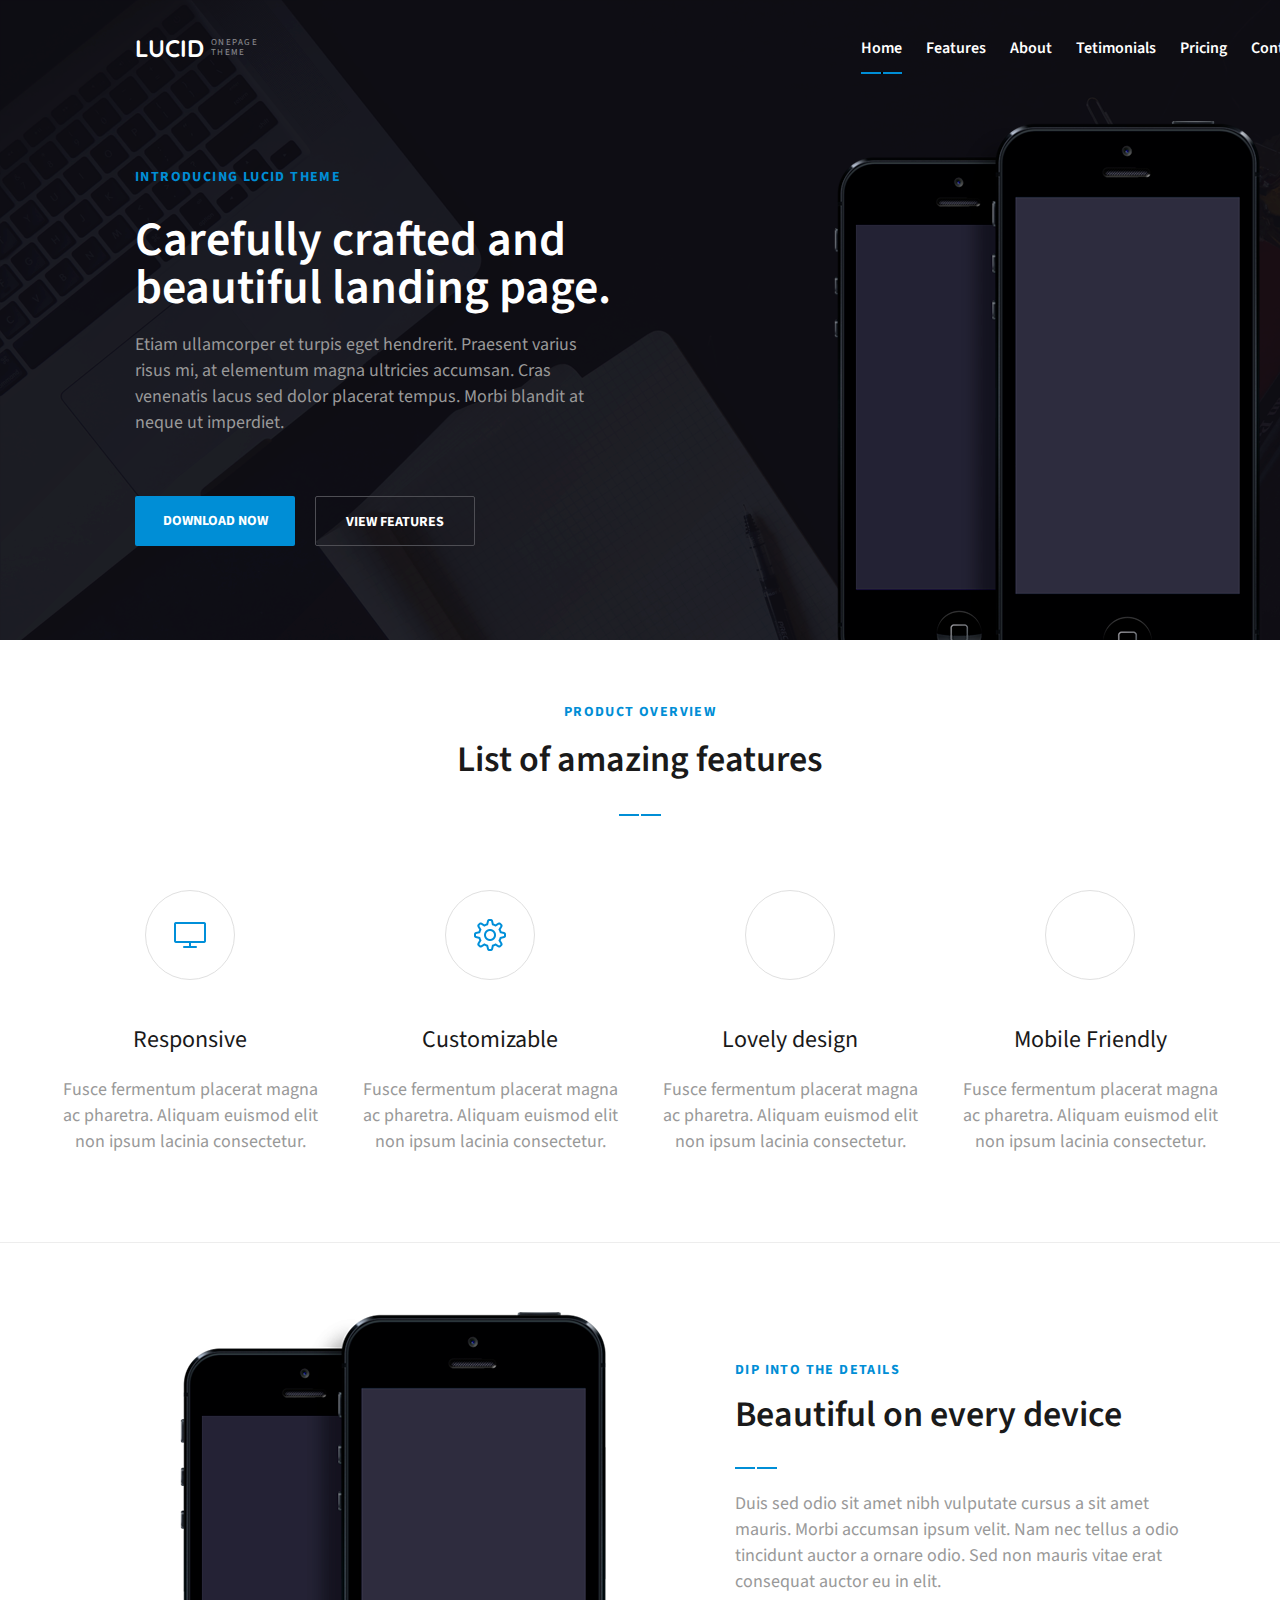
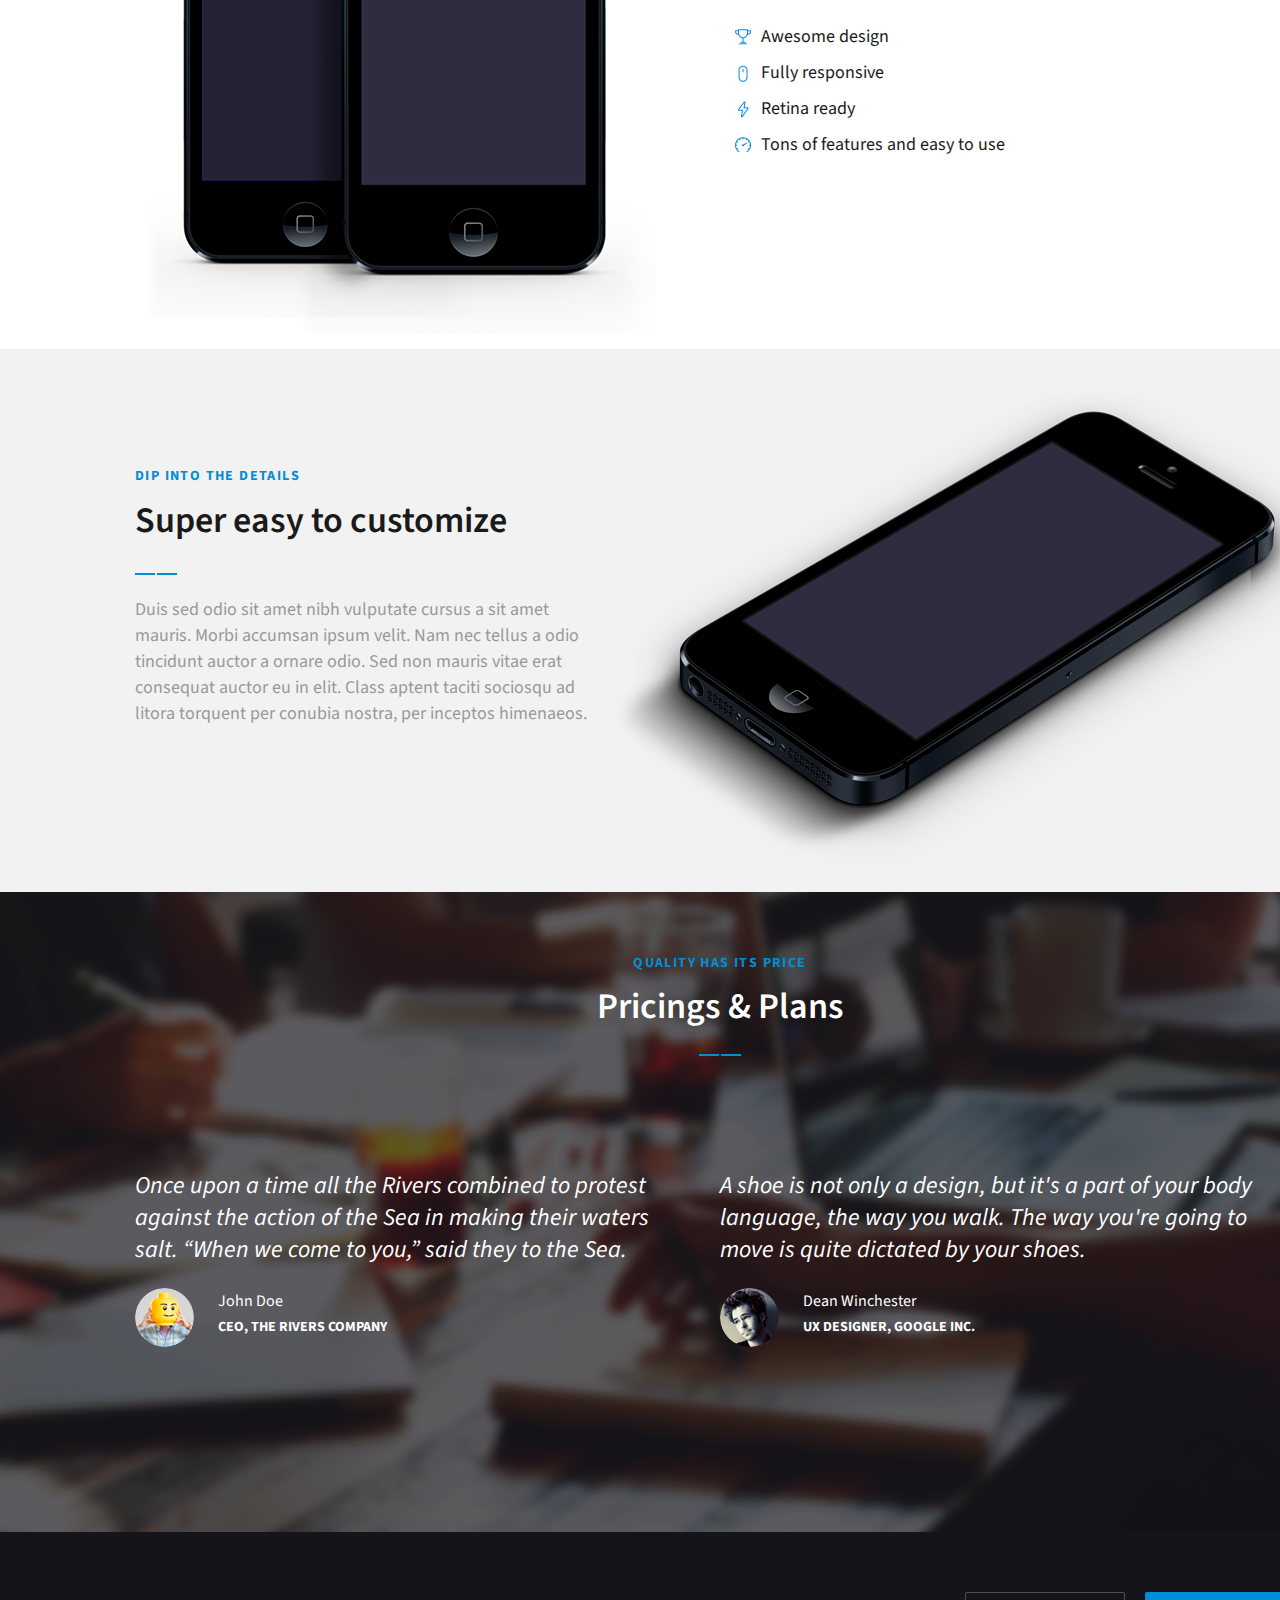
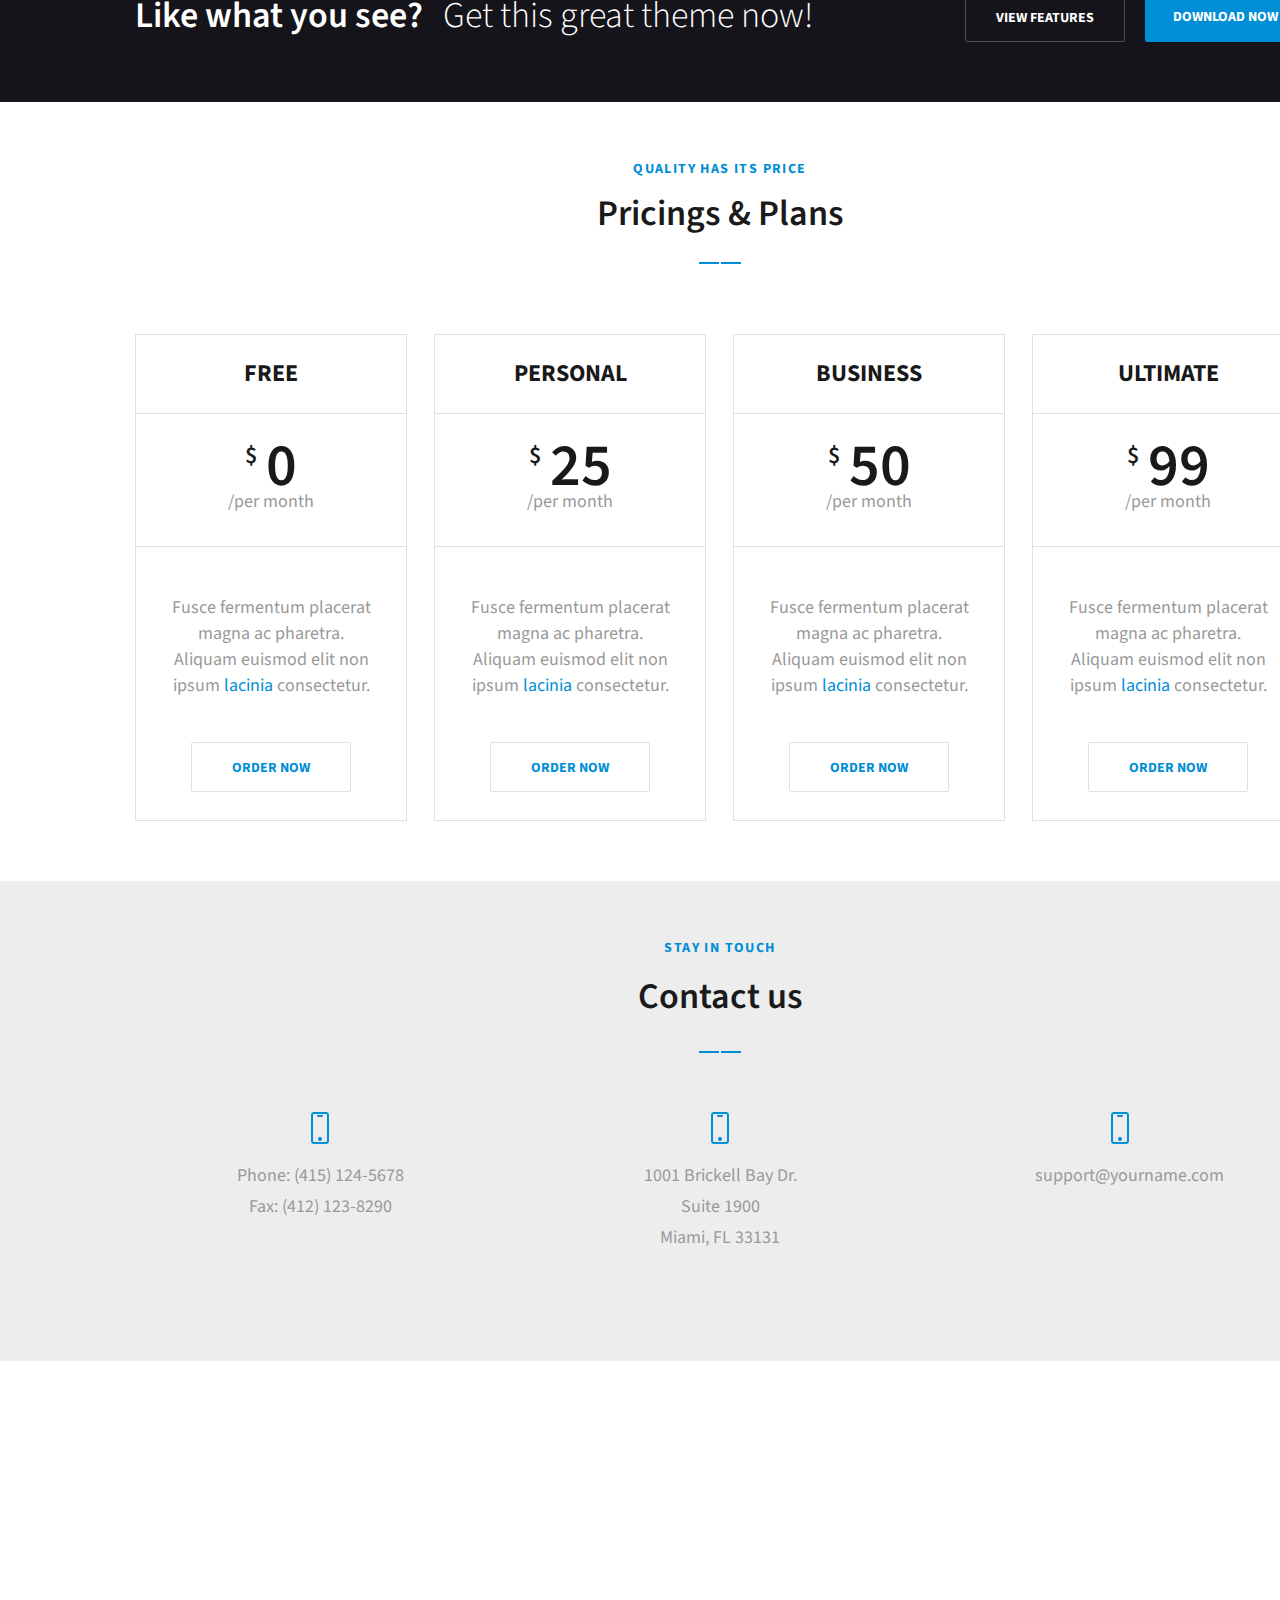
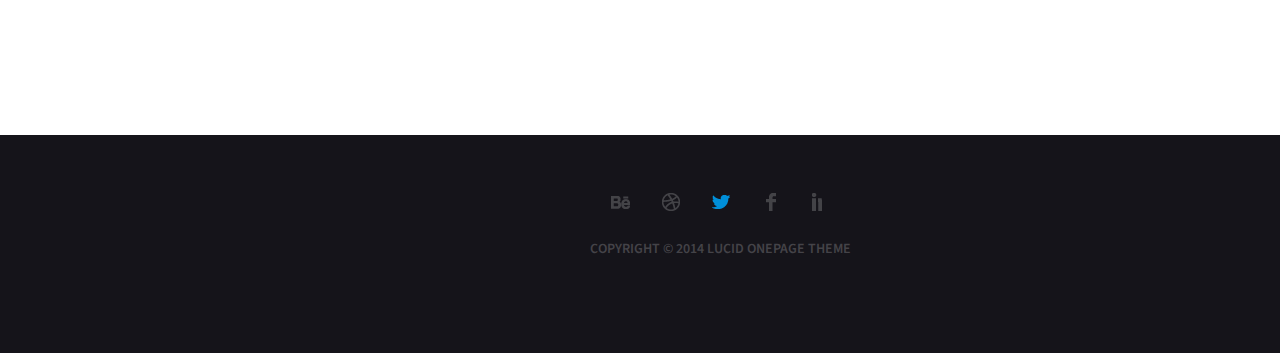
==== gb1htmlcss/index.html @ c708a33c "Add files via upload" ====
<!DOCTYPE html>
<html>

<head>
    <meta charset="UTF-8">
    <meta name="viewport" content="width=device-width, initial-scale=1.0">
    <meta http-equiv="X-UA-Compatible" content="ie=edge">
    <title>LUCID</title>
    <link rel="stylesheet" href="normalize.css">
    <link rel="stylesheet" href="style.css">
</head>

<body>
    <header>
        <div class="container1">
            <div class="container2">
                <div class="header-top clearfix">
                    <a href="#" class="header-top__logo">
                        <div class="header-top__logoL">
                            LUCID
                        </div>
                        <div class="header-top__logoR">
                            ONEPAGE
                            <br> THEME
                        </div>
                    </a>
                    <div class="header-top__navigation">
                        <ul>
                            <li>
                                <a href="#">Contact</a>
                            </li>
                            <li>
                                <a href="#">Pricing</a>
                            </li>
                            <li>
                                <a href="#">Tetimonials</a>
                            </li>
                            <li>
                                <a href="#">About</a>
                            </li>
                            <li>
                                <a href="#">Features</a>
                            </li>
                            <li>
                                <a href="#" class="active">Home</a>
                            </li>
                        </ul>
                    </div>
                </div>
                <div class="header-bottom clearfix">
                    <div class="header-bottom__information">
                        <div class="text">
                            <h1>introducing lucid theme</h1>
                            <h2>Carefully crafted and beautiful landing page.</h2>
                            <p>Etiam ullamcorper et turpis eget hendrerit. Praesent varius risus mi, at elementum magna ultricies
                                accumsan. Cras venenatis lacus sed dolor placerat tempus. Morbi blandit at neque ut imperdiet.</p>
                        </div>
                        <div class="buttons clearfix">
                            <a href="#" class="btn1">download now</a>
                            <a href="#" class="btn2">view features</a>
                        </div>
                    </div>
                </div>
            </div>
        </div>

    </header>
    <div class="overview">
        <div class="container2">
            <div class="overview__h">
                <h1>Product overview</h1>
                <h2>List of amazing features</h2>
            </div>
            <div class="overview__pluses clearfix">
                <div class="overview__pluses-column">
                    <div class="overview__pluses-column-icon">
                    </div>
                    <h1>Responsive</h1>
                    <p>Fusce fermentum placerat magna ac pharetra. Aliquam euismod elit non ipsum lacinia consectetur.
                    </p>
                </div>
                <div class="overview__pluses-column">
                    <div class="overview__pluses-column-icon overview__pluses-column-icon2">
                    </div>
                    <h1>Customizable</h1>
                    <p>Fusce fermentum placerat magna ac pharetra. Aliquam euismod elit non ipsum lacinia consectetur.
                    </p>
                </div>
                <div class="overview__pluses-column">
                    <div class="overview__pluses-column-icon overview__pluses-column-icon3">
                    </div>
                    <h1>Lovely design</h1>
                    <p>Fusce fermentum placerat magna ac pharetra. Aliquam euismod elit non ipsum lacinia consectetur.
                    </p>
                </div>
                <div class="overview__pluses-column">
                    <div class="overview__pluses-column-icon overview__pluses-column-icon4">
                    </div>
                    <h1>Mobile Friendly</h1>
                    <p>Fusce fermentum placerat magna ac pharetra. Aliquam euismod elit non ipsum lacinia consectetur.
                    </p>
                </div>
            </div>
        </div>

    </div>
    <div class="details">
        <div class="container1">
            <div class="container2">
                <h1>
                    dip into the details
                </h1>
                <h2>
                    Beautiful on every device
                </h2>
                <div class="separate">
                    <div class="separate1"></div>
                    <div class="separate2"></div>
                </div>
                <p>Duis sed odio sit amet nibh vulputate cursus a sit amet mauris. Morbi accumsan ipsum velit. Nam nec tellus
                    a odio tincidunt auctor a ornare odio. Sed non mauris vitae erat consequat auctor eu in elit.
                </p>
                <ul>
                    <li>Awesome design</li>
                    <li>Fully responsive</li>
                    <li>Retina ready</li>
                    <li>Tons of features and easy to use</li>
                </ul>
            </div>
        </div>
    </div>
    <div class="customize">
        <div class="container1">
            <div class="container2">
                <h1>dip into the details</h1>
                <h2>Super easy to customize</h2>
                <div class="separate">
                    <div class="separate1">
                    </div>
                    <div class="separate2">
                    </div>
                </div>
                <p>Duis sed odio sit amet nibh vulputate cursus a sit amet mauris. Morbi accumsan ipsum velit. Nam nec tellus
                    a odio tincidunt auctor a ornare odio. Sed non mauris vitae erat consequat auctor eu in elit. Class aptent
                    taciti sociosqu ad litora torquent per conubia nostra, per inceptos himenaeos.</p>
            </div>
        </div>
    </div>
    <div class="price">
        <div class="container1">
            <div class="container2">
                <h1>quality has its price</h1>
                <h2>Pricings & Plans</h2>
                <div class="separate">
                    <div class="separate1"></div>
                    <div class="separate2"></div>
                </div>
                <div class="review clearfix">
                    <div class="review1">
                        <p>Once upon a time all the Rivers combined to protest against the action of the Sea in making their
                            waters salt. “When we come to you,” said they to the Sea.</p>
                        <div class="user-info clearfix">
                            <div class="avatar">
                            </div>
                            <div class="text">
                                <div class="name">John Doe</div>
                                <div class="specialisation">CEO, THE RIVERS COMPANY</div>
                            </div>
                        </div>
                    </div>
                    <div class="review2">
                        <p>A shoe is not only a design, but it's a part of your body language, the way you walk. The way you're
                            going to move is quite dictated by your shoes.</p>
                        <div class="user-info clearfix">
                            <div class="avatar">
                            </div>
                            <div class="text">
                                <div class="name">Dean Winchester</div>
                                <div class="specialisation">UX DESIGNER, GOOGLE INC.</div>
                            </div>
                        </div>
                    </div>
                </div>
            </div>
        </div>
        <div class="getnow">
            <div class="container1">
                <div class="container2 clearfix">
                    <h1 class="pt1">Like what you see?</h1>
                    <h1 class="pt2">Get this great theme now!</h1>
                    <a href="#" class="btn1">download now</a>
                    <a href="#" class="btn2">view features</a>
                </div>
            </div>
        </div>
        <div class="order">
            <div class="container1">
                <div class="container2">
                    <h1>quality has its price</h1>
                    <h2>Pricings & Plans</h2>
                    <div class="separate">
                        <div class="separate1"></div>
                        <div class="separate2"></div>
                    </div>
                    <div class="order-tarifs clearfix">
                        <div class="order-tarif__column">
                            <div class="head">FREE</div>
                            <div class="price">
                                <sup>
                                    <span>$</span>
                                </sup>0
                                <p>/per month</p>
                            </div>
                            <div class="text">
                                Fusce fermentum placerat magna ac pharetra. Aliquam euismod elit non ipsum
                                <span>lacinia </span>consectetur.
                            </div>
                            <a href="#" class="btn2">ORDER NOW</a>
                        </div>
                        <div class="order-tarif__column">
                            <div class="head">PERSONAL</div>
                            <div class="price">
                                <sup>
                                    <span>$</span>
                                </sup>25
                                <p>/per month</p>
                            </div>
                            <div class="text">
                                Fusce fermentum placerat magna ac pharetra. Aliquam euismod elit non ipsum
                                <span>lacinia </span>consectetur.
                            </div>
                            <a href="#" class="btn2">ORDER NOW</a>
                        </div>
                        <div class="order-tarif__column">
                            <div class="head">BUSINESS</div>
                            <div class="price">
                                <sup>
                                    <span>$</span>
                                </sup>50
                                <p>/per month</p>
                            </div>
                            <div class="text">
                                Fusce fermentum placerat magna ac pharetra. Aliquam euismod elit non ipsum
                                <span>lacinia </span>consectetur.
                            </div>
                            <a href="#" class="btn2">ORDER NOW</a>
                        </div>
                        <div class="order-tarif__column">
                            <div class="head">ULTIMATE</div>
                            <div class="price">
                                <sup>
                                    <span>$</span>
                                </sup>99
                                <p>/per month</p>
                            </div>
                            <div class="text">
                                Fusce fermentum placerat magna ac pharetra. Aliquam euismod elit non ipsum
                                <span>lacinia </span>consectetur.
                            </div>
                            <a href="#" class="btn2">ORDER NOW</a>
                        </div>
                    </div>
                </div>
            </div>
        </div>
        <div class="contacts">
            <div class="container1">
                <div class="container2">
                    <h1>stay in touch</h1>
                    <h2>Contact us</h2>
                    <div class="separate">

                        <div class="separate1"></div>
                        <div class="separate2"></div>
                    </div>
                    <div class="contacts-info clearfix">
                        <div class="contacts-info__column">
                            <div class="pic"></div>
                            <p>Phone: (415) 124-5678</p>
                            <p>Fax: (412) 123-8290</p>
                        </div>
                        <div class="contacts-info__column">
                            <div class="pic"></div>
                            <p>1001 Brickell Bay Dr.</p>
                            <p>Suite 1900</p>
                            <p>Miami, FL 33131</p>
                        </div>
                        <div class="contacts-info__column">
                            <div class="pic"></div>
                            <p>support@yourname.com</p>
                        </div>
                    </div>

                </div>
            </div>
        </div>
        <div class="map">
            <div class="container1">
                <iframe src="https://yandex.ru/map-widget/v1/?um=constructor%3A86729dd27b78c343663369d28cd8219ed807b14e7cc1555074a2f5ea40358204&amp;source=constructor" width="100%" height="370" frameborder="0">
                </iframe>
            </div>
        </div>
        <div class="footer">
            <div class="container1">
                <div class="footer-social clearfix">
                    <a href="https://www.behance.net/" class="footer-social_be" target="_blank"></a>
                    <a href="https://dribbble.com/" class="footer-social_dribble" target="_blank"></a>
                    <a href="https://twitter.com/" class="footer-social_twitter" target="_blank"></a>
                    <a href="#" class="footer-social_fb" target="_blank"></a>
                    <a href="#" class="footer-social_in" target="_blank"></a>
                </div>
                <p>copyright © 2014 lucid onepage theme</p>
            </div>
        </div>
</body>

</html>
---- gb1htmlcss/style.css ----
@import url('https://fonts.googleapis.com/css?family=Quicksand:700');
@import url('https://fonts.googleapis.com/css?family=Source+Sans+Pro:300,300i,400,400i,600,600i,700,700i,900,900i&subset=cyrillic');
* {
  font-family: 'Source Sans Pro', sans-serif;
}
.clearfix:after {
  content: "";
  display: block;
  clear: both;
}
.separate {
  font-size: 0;
}
.separate1 {
  height: 2px;
  width: 20px;
  background-color: #008ed6;
  margin-right: 1px;
  display: inline-block;
}
.separate2 {
  display: inline-block;
  height: 2px;
  width: 20px;
  background-color: #008ed6;
  margin-left: 1px;
}
.btn1 {
  text-align: center;
  text-decoration: none;
  background-color: #008ed6;
  display: block;
  width: 160px;
  height: 50px;
  font-family: 'Source Sans Pro';
  color: #ffffff;
  font-size: 14px;
  font-weight: 700;
  line-height: 50px;
  text-transform: uppercase;
  border-radius: 2px;
}
.btn1:hover {
  opacity: 0.75;
}
.btn1:active {
  opacity: 0.5;
}
.btn2 {
  text-align: center;
  text-decoration: none;
  background-color: transparent;
  display: block;
  width: 158px;
  height: 48px;
  font-family: 'Source Sans Pro';
  color: #fff;
  font-size: 14px;
  font-weight: 700;
  line-height: 50px;
  text-transform: uppercase;
  border-radius: 2px;
  border: 1px solid #4e4e54;
}
.btn2:hover {
  opacity: 0.75;
}
.btn2:active {
  opacity: 0.5;
}
.container1 {
  width: 1440px;
  margin: 0 auto;
}
.container2 {
  width: 1170px;
  margin: 0 auto;
}
header {
  height: 640px;
  color: #ffffff;
}
header .container1 {
  background-color: #16151b;
  background-image: url(img/bg-header.png);
  background-position: bottom left;
  height: 640px;
}
.header-top {
  height: 96px;
}
.header-top__logo {
  float: left;
}
.header-top__logoR {
  display: block;
  float: left;
  font-family: 'Source Sans Pro';
  color: #ffffff;
  font-size: 9px;
  font-weight: 400;
  letter-spacing: 1.26px;
  line-height: 10px;
  text-align: left;
  padding-top: 38px;
  opacity: 0.5;
}
.header-top__logoL {
  display: block;
  float: left;
  font-family: Quicksand;
  color: #ffffff;
  font-size: 24px;
  /* Приближение из-за подстановки шрифтов */
  font-weight: 700;
  line-height: 96px;
  /* Приближение из-за подстановки шрифтов */
  text-align: left;
  margin-right: 7px;
}
.header-top__navigation {
  float: right;
  min-width: 50%;
}
.header-top__navigation ul {
  list-style: none;
  padding: 0;
  margin: 0;
}
.header-top__navigation ul li .active {
  position: relative;
  display: block;
}
.header-top__navigation ul li a {
  display: block;
  height: 96px;
  float: right;
  line-height: 96px;
  text-decoration: none;
  margin-left: 24px;
  font-family: 'Source Sans Pro';
  color: #fffefe;
  font-size: 16px;
  font-weight: 600;
  text-align: right;
}
.header-top__navigation ul li .active:before {
  position: absolute;
  display: block;
  height: 2px;
  width: 100%;
  top: 75%;
  background: #008ed6;
  content: "";
}
.header-top__navigation ul li .active:after {
  position: absolute;
  display: block;
  height: 2px;
  width: 2px;
  top: 75%;
  background: #000000;
  left: 50%;
  margin-left: -1px;
  content: "";
}
.header-top__navigation ul li a:hover {
  color: #008ed6;
}
.header-top__navigation ul li a:active {
  color: #fff;
  opacity: 0.5;
}
.header-bottom {
  height: 544px;
  background-image: url(img/bg-header-bottom.png);
  background-repeat: no-repeat;
  background-position: right bottom;
}
.header-bottom__information {
  display: block;
  padding-top: 48px;
  width: 480px;
}
.header-bottom .text {
  margin-bottom: 60px;
}
.header-bottom .text h1 {
  text-transform: uppercase;
  font-family: 'Source Sans Pro';
  color: #008ed6;
  font-size: 14px;
  font-weight: 700;
  letter-spacing: 1.4px;
  line-height: 48px;
  text-align: left;
  margin-bottom: 15px;
}
.header-bottom .text h2 {
  font-family: 'Source Sans Pro';
  color: #ffffff;
  font-size: 48px;
  font-weight: 600;
  line-height: 48px;
  text-align: left;
  margin: 0px;
  margin-bottom: 20px;
}
.header-bottom .text p {
  font-family: 'Source Sans Pro';
  color: #999999;
  font-size: 18px;
  font-weight: 400;
  line-height: 26px;
  text-align: left;
  margin: 0px;
}
.header-bottom .buttons .btn1 {
  float: left;
  margin-right: 20px;
}
.header-bottom .buttons .btn2 {
  float: left;
}
.overview .container2 .overview__h:before {
  position: absolute;
  height: 2px;
  width: 42px;
  background-color: #008ed6;
  bottom: 0px;
  left: 50%;
  margin-left: -21px;
  content: "";
}
.overview .container2 .overview__h:after {
  position: absolute;
  height: 2px;
  width: 2px;
  background-color: #ffffff;
  bottom: 0px;
  left: 50%;
  margin-left: -1px;
  content: "";
}
.overview .container2 .overview__h {
  position: relative;
  padding-top: 48px;
  padding-bottom: 32px;
  text-align: center;
}
.overview .container2 .overview__h h1 {
  font-family: 'Source Sans Pro';
  color: #008ed6;
  font-size: 14px;
  font-weight: 700;
  letter-spacing: 1.4px;
  line-height: 48px;
  text-align: center;
  text-transform: uppercase;
  margin: 0px;
}
.overview .container2 .overview__h h2 {
  font-family: 'Source Sans Pro';
  color: #1a1a1a;
  font-size: 36px;
  font-weight: 600;
  line-height: 48px;
  text-align: center;
  margin: 0px;
}
.overview .container2 .overview__pluses {
  text-align: center;
  padding-top: 74px;
  padding-bottom: 69px;
  background: #fff;
}
.overview .container2 .overview__pluses-column:nth-child(4n) {
  margin-right: 0px;
}
.overview .container2 .overview__pluses-column {
  text-align: center;
  width: 270px;
  margin-right: 30px;
  float: left;
}
.overview .container2 .overview__pluses-column h1 {
  font-family: 'Source Sans Pro';
  color: #191919;
  font-size: 24px;
  font-weight: 400;
  line-height: 20px;
  text-align: center;
  padding-top: 34px;
  padding-bottom: 9px;
}
.overview .container2 .overview__pluses-column p {
  font-family: 'Source Sans Pro';
  color: #999999;
  font-size: 18px;
  font-weight: 400;
  line-height: 26px;
  text-align: center;
}
.overview .container2 .overview__pluses-column-icon {
  border: 1px solid #e0e0e0;
  border-radius: 50%;
  margin: 0 auto;
  text-align: center;
  width: 88px;
  height: 88px;
  background: url("img/Monitor.png") no-repeat;
  background-position: 50% 50%;
}
.overview .container2 .overview__pluses-column-icon2 {
  background: url("img/Settings.png") no-repeat;
  background-position: 50% 50%;
}
.overview .container2 .overview__pluses-column-icon3 {
  background: url("img/like.png") no-repeat;
  background-position: 50% 50%;
}
.overview .container2 .overview__pluses-column-icon4 {
  background: url("img/phone.png") no-repeat;
  background-position: 50% 50%;
}
.details .container1 {
  border-top: 1px solid #ededed;
}
.details .container1 .container2 {
  width: 470px;
  padding-left: 600px;
  padding-right: 100px;
  background: url("img/devices.png") no-repeat;
  background-position-x: 10px;
  background-position-y: 81%;
  height: 706px;
}
.details .container1 .container2 h1 {
  padding-top: 120px;
  font-family: 'Source Sans Pro';
  color: #008ed6;
  font-size: 14px;
  font-weight: 700;
  letter-spacing: 1.4px;
  line-height: 14px;
  text-align: left;
  text-transform: uppercase;
  margin: 0px;
}
.details .container1 .container2 h2 {
  margin: 0px;
  padding-top: 14px;
  padding-bottom: 28px;
  font-family: 'Source Sans Pro';
  color: #1a1a1a;
  font-size: 36px;
  font-weight: 600;
  line-height: 48px;
  text-align: left;
}
.details .container1 .container2 p {
  font-family: 'Source Sans Pro';
  color: #999999;
  font-size: 18px;
  font-weight: 400;
  line-height: 26px;
  text-align: left;
  margin: 0px;
  padding-top: 22px;
}
.details .container1 .container2 ul {
  margin: 0px;
  padding-top: 24px;
  padding-left: 26px;
}
.details .container1 .container2 ul li {
  font-family: 'Source Sans Pro';
  color: #1b1b1b;
  font-size: 18px;
  font-weight: 400;
  line-height: 36px;
  text-align: left;
  list-style: none;
  position: relative;
}
.details .container1 .container2 ul li:nth-child(1)::before {
  height: 20px;
  width: 20px;
  background-color: red;
  background: url("img/Cup.png") no-repeat;
  background-position: 0% 50%;
  position: absolute;
  content: "";
  top: 50%;
  margin-top: -10px;
  margin-left: -26px;
}
.details .container1 .container2 ul li:nth-child(2)::before {
  height: 20px;
  width: 20px;
  background-color: red;
  background: url("img/Mouse.png") no-repeat;
  background-position: 0% 50%;
  position: absolute;
  content: "";
  top: 50%;
  margin-top: -10px;
  margin-left: -23px;
}
.details .container1 .container2 ul li:nth-child(3)::before {
  height: 20px;
  width: 20px;
  background-color: red;
  background: url("img/Energy.png") no-repeat;
  background-position: 0% 50%;
  position: absolute;
  content: "";
  top: 50%;
  margin-top: -10px;
  margin-left: -23px;
}
.details .container1 .container2 ul li:nth-child(4)::before {
  height: 20px;
  width: 20px;
  background-color: red;
  background: url("img/Speedometer.png") no-repeat;
  background-position: 0% 50%;
  position: absolute;
  content: "";
  top: 50%;
  margin-top: -10px;
  margin-left: -26px;
}
.customize {
  height: 543px;
  background-color: #f2f2f2;
}
.customize .container1 {
  height: 543px;
  background: url("img/iPhone5.png") no-repeat;
  background-position-x: 613px;
  background-position-y: 33px;
}
.customize .container1 .container2 h1 {
  padding-top: 120px;
  font-family: 'Source Sans Pro';
  color: #008ed6;
  font-size: 14px;
  font-weight: 700;
  letter-spacing: 1.4px;
  line-height: 14px;
  text-align: left;
  text-transform: uppercase;
  margin: 0px;
}
.customize .container1 .container2 h2 {
  margin: 0px;
  padding-top: 14px;
  padding-bottom: 28px;
  font-family: 'Source Sans Pro';
  color: #1a1a1a;
  font-size: 36px;
  font-weight: 600;
  line-height: 48px;
  text-align: left;
}
.customize .container1 .container2 p {
  font-family: 'Source Sans Pro';
  color: #999999;
  font-size: 18px;
  font-weight: 400;
  line-height: 26px;
  text-align: left;
  margin: 0px;
  padding-top: 22px;
  width: 470px;
}
.price > .container1 {
  height: 640px;
  background: url("img/bg-price.png") no-repeat;
  background-position: 0 0;
}
.price > .container1 .container2 .separate {
  text-align: center;
}
.price > .container1 .container2 h1 {
  font-family: 'Source Sans Pro';
  color: #008ed6;
  font-size: 14px;
  font-weight: 700;
  letter-spacing: 1.4px;
  line-height: 48px;
  text-align: center;
  text-transform: uppercase;
  margin: 0;
  padding-top: 47px;
}
.price > .container1 .container2 h2 {
  font-family: 'Source Sans Pro';
  color: #ffffff;
  font-size: 36px;
  font-weight: 600;
  line-height: 48px;
  text-align: center;
  margin: 0;
  margin-top: -4px;
}
.price > .container1 .container2 .separate {
  padding-top: 23px;
  padding-bottom: 90px;
}
.price > .container1 .container2 .review .name {
  font-family: 'Source Sans Pro';
  color: #ffffff;
  font-size: 16px;
  font-weight: 400;
  line-height: 26px;
  text-align: left;
}
.price > .container1 .container2 .review .specialisation {
  font-family: 'Source Sans Pro';
  color: #ffffff;
  font-size: 14px;
  font-weight: 700;
  line-height: 26px;
  text-align: left;
}
.price > .container1 .container2 .review p {
  font-family: 'Source Sans Pro';
  color: #ffffff;
  font-size: 24px;
  font-style: italic;
  line-height: 32px;
  text-align: left;
  padding-right: 45px;
  margin-bottom: 22px;
}
.price > .container1 .container2 .review .review1 {
  float: left;
  width: 50%;
}
.price > .container1 .container2 .review .review1 .avatar {
  height: 59px;
  width: 59px;
  border-radius: 50%;
  background: url("img/avatar1.png") no-repeat 50% 50%;
  float: left;
  margin-right: 24px;
}
.price > .container1 .container2 .review .review1 .text {
  float: left;
}
.price > .container1 .container2 .review .review2 {
  float: left;
  width: 50%;
}
.price > .container1 .container2 .review .review2 .avatar {
  float: left;
  height: 59px;
  width: 59px;
  border-radius: 50%;
  background: url("img/avatar2.png") no-repeat 50% 50%;
  margin-right: 24px;
}
.price > .container1 .container2 .review .review2 .text {
  float: left;
}
.getnow {
  height: 170px;
}
.getnow .container1 {
  background: #15141a;
  padding-top: 60px;
  padding-bottom: 60px;
}
.getnow .container1 .container2 h1 {
  margin: 0;
}
.getnow .container1 .container2 .pt1 {
  font-family: 'Source Sans Pro';
  color: #ffffff;
  font-size: 36px;
  font-weight: 600;
  line-height: 48px;
  text-align: left;
  float: left;
  margin-right: 20px;
}
.getnow .container1 .container2 .pt2 {
  font-family: 'Source Sans Pro';
  color: #ffffff;
  font-size: 36px;
  font-weight: 300;
  line-height: 48px;
  text-align: left;
  float: left;
}
.getnow .container1 .container2 .btn2 {
  float: right;
  margin-right: 20px;
}
.getnow .container1 .container2 .btn1 {
  float: right;
}
.order {
  padding-bottom: 60px;
}
.order .container1 .container2 h1 {
  font-family: 'Source Sans Pro';
  color: #008ed6;
  font-size: 14px;
  font-weight: 700;
  letter-spacing: 1.4px;
  line-height: 48px;
  text-align: center;
  text-transform: uppercase;
  margin: 0;
  padding-top: 43px;
}
.order .container1 .container2 h2 {
  font-family: 'Source Sans Pro';
  color: #1a1a1a;
  font-size: 36px;
  font-weight: 600;
  line-height: 48px;
  text-align: center;
  margin-top: -3px;
  margin-bottom: 24px;
}
.order .container1 .container2 .separate {
  text-align: center;
  margin-bottom: 70px;
}
.order .container1 .container2 .order-tarifs .order-tarif__column:hover .head {
  color: #008ed6;
}
.order .container1 .container2 .order-tarifs .order-tarif__column:hover .price {
  background-color: #008ed6;
  color: #fff;
}
.order .container1 .container2 .order-tarifs .order-tarif__column:hover .price span {
  color: #fff;
}
.order .container1 .container2 .order-tarifs .order-tarif__column:hover .price p {
  color: #fff;
}
.order .container1 .container2 .order-tarifs .order-tarif__column {
  width: 270px;
  margin-right: 27px;
  border: 1px solid #e0e0e0;
  float: left;
}
.order .container1 .container2 .order-tarifs .order-tarif__column .head {
  font-family: 'Source Sans Pro';
  color: #191919;
  font-size: 24px;
  font-weight: 700;
  line-height: 20px;
  text-align: center;
  border-bottom: 1px solid #e0e0e0;
  padding: 29px 0;
}
.order .container1 .container2 .order-tarifs .order-tarif__column .price {
  font-family: 'Source Sans Pro';
  color: #191919;
  font-size: 60px;
  font-weight: 600;
  line-height: 20px;
  text-align: center;
  padding-top: 43px;
  padding-bottom: 30px;
  border-bottom: 1px solid #e0e0e0;
}
.order .container1 .container2 .order-tarifs .order-tarif__column .price span {
  font-family: 'Source Sans Pro';
  color: #191919;
  font-size: 24px;
  font-weight: 600;
  line-height: 20px;
  text-align: center;
}
.order .container1 .container2 .order-tarifs .order-tarif__column .price p {
  font-family: 'Source Sans Pro';
  color: #999999;
  font-size: 18px;
  font-weight: 400;
  line-height: 28px;
  text-align: center;
  margin: 0px;
}
.order .container1 .container2 .order-tarifs .order-tarif__column .text {
  font-family: 'Source Sans Pro';
  color: #999999;
  font-size: 18px;
  font-weight: 400;
  line-height: 26px;
  text-align: center;
  margin: 0px;
  padding: 48px 35px 43px 35px;
}
.order .container1 .container2 .order-tarifs .order-tarif__column .text span {
  color: #008ed6;
}
.order .container1 .container2 .order-tarifs .order-tarif__column .btn2 {
  color: #008ed6;
  text-align: center;
  margin: 0 auto;
  border-color: #e0e0e0;
  margin-bottom: 28px;
}
.order .container1 .container2 .order-tarifs .order-tarif__column .btn2:hover {
  color: #fff;
  background-color: #008ed6;
}
.order .container1 .container2 .order-tarifs .order-tarif__column:nth-child(4) {
  margin-right: 0px;
}
.contacts .container1 {
  height: 480px;
  background-color: #ededed;
}
.contacts .container1 .container2 h1 {
  padding-top: 43px;
  padding-bottom: 1px;
  margin: 0;
  font-family: 'Source Sans Pro';
  color: #008ed6;
  font-size: 14px;
  font-weight: 700;
  letter-spacing: 1.4px;
  line-height: 48px;
  text-align: center;
  text-transform: uppercase;
}
.contacts .container1 .container2 h2 {
  margin: 0;
  font-family: 'Source Sans Pro';
  color: #1a1a1a;
  font-size: 36px;
  font-weight: 600;
  line-height: 48px;
  text-align: center;
}
.contacts .container1 .container2 .separate {
  padding-top: 30px;
  text-align: center;
  padding-bottom: 59px;
}
.contacts .container1 .container2 .contacts-info__column {
  width: 170px;
  padding-right: 230px;
  float: left;
}
.contacts .container1 .container2 .contacts-info__column .pic {
  margin: 0 auto;
  height: 32px;
  background: url("img/c-Phone.png") no-repeat 50% 0%;
  width: 50px;
  margin-bottom: 25px;
}
.contacts .container1 .container2 .contacts-info__column p {
  font-family: 'Source Sans Pro';
  color: #999999;
  font-size: 18px;
  font-weight: 400;
  line-height: 13px;
  text-align: center;
}
.contacts .container1 .container2 .contacts-info__column:nth-child(3) {
  padding-right: 0px;
}
.contacts .container1 .container2 .contacts-info__column:first-child {
  padding-left: 100px;
}
.footer .container1 {
  background-color: #15141a;
  height: 160px;
  padding-top: 58px;
}
.footer .container1 .footer-social {
  padding-left: 611px;
  padding-bottom: 14px;
  display: block;
}
.footer .container1 .footer-social a {
  display: block;
  float: left;
}
.footer .container1 .footer-social .footer-social_be {
  display: block;
  float: left;
  margin-top: 3px;
  margin-right: 32px;
  width: 19px;
  height: 13px;
  background: url("img/f-behance.png") no-repeat;
}
.footer .container1 .footer-social .footer-social_dribble {
  display: block;
  float: left;
  width: 18px;
  height: 18px;
  background: url("img/f-dribbble.png") no-repeat;
  margin-right: 32px;
}
.footer .container1 .footer-social .footer-social_twitter {
  margin-right: 36px;
  display: block;
  float: left;
  width: 18px;
  height: 14px;
  background: url("img/f-twitter.png") no-repeat;
  margin-top: 2px;
}
.footer .container1 .footer-social .footer-social_fb {
  margin-right: 36px;
  display: block;
  float: left;
  width: 10px;
  height: 18px;
  background: url("img/f-facebook.png") no-repeat;
}
.footer .container1 .footer-social .footer-social_in {
  display: block;
  float: left;
  width: 10px;
  height: 18px;
  background: url("img/f-linkedin.png") no-repeat;
}
.footer .container1 p {
  margin: 0px;
  font-family: 'Source Sans Pro';
  color: #444348;
  font-size: 14px;
  font-weight: 600;
  line-height: 48px;
  text-align: center;
  text-transform: uppercase;
}
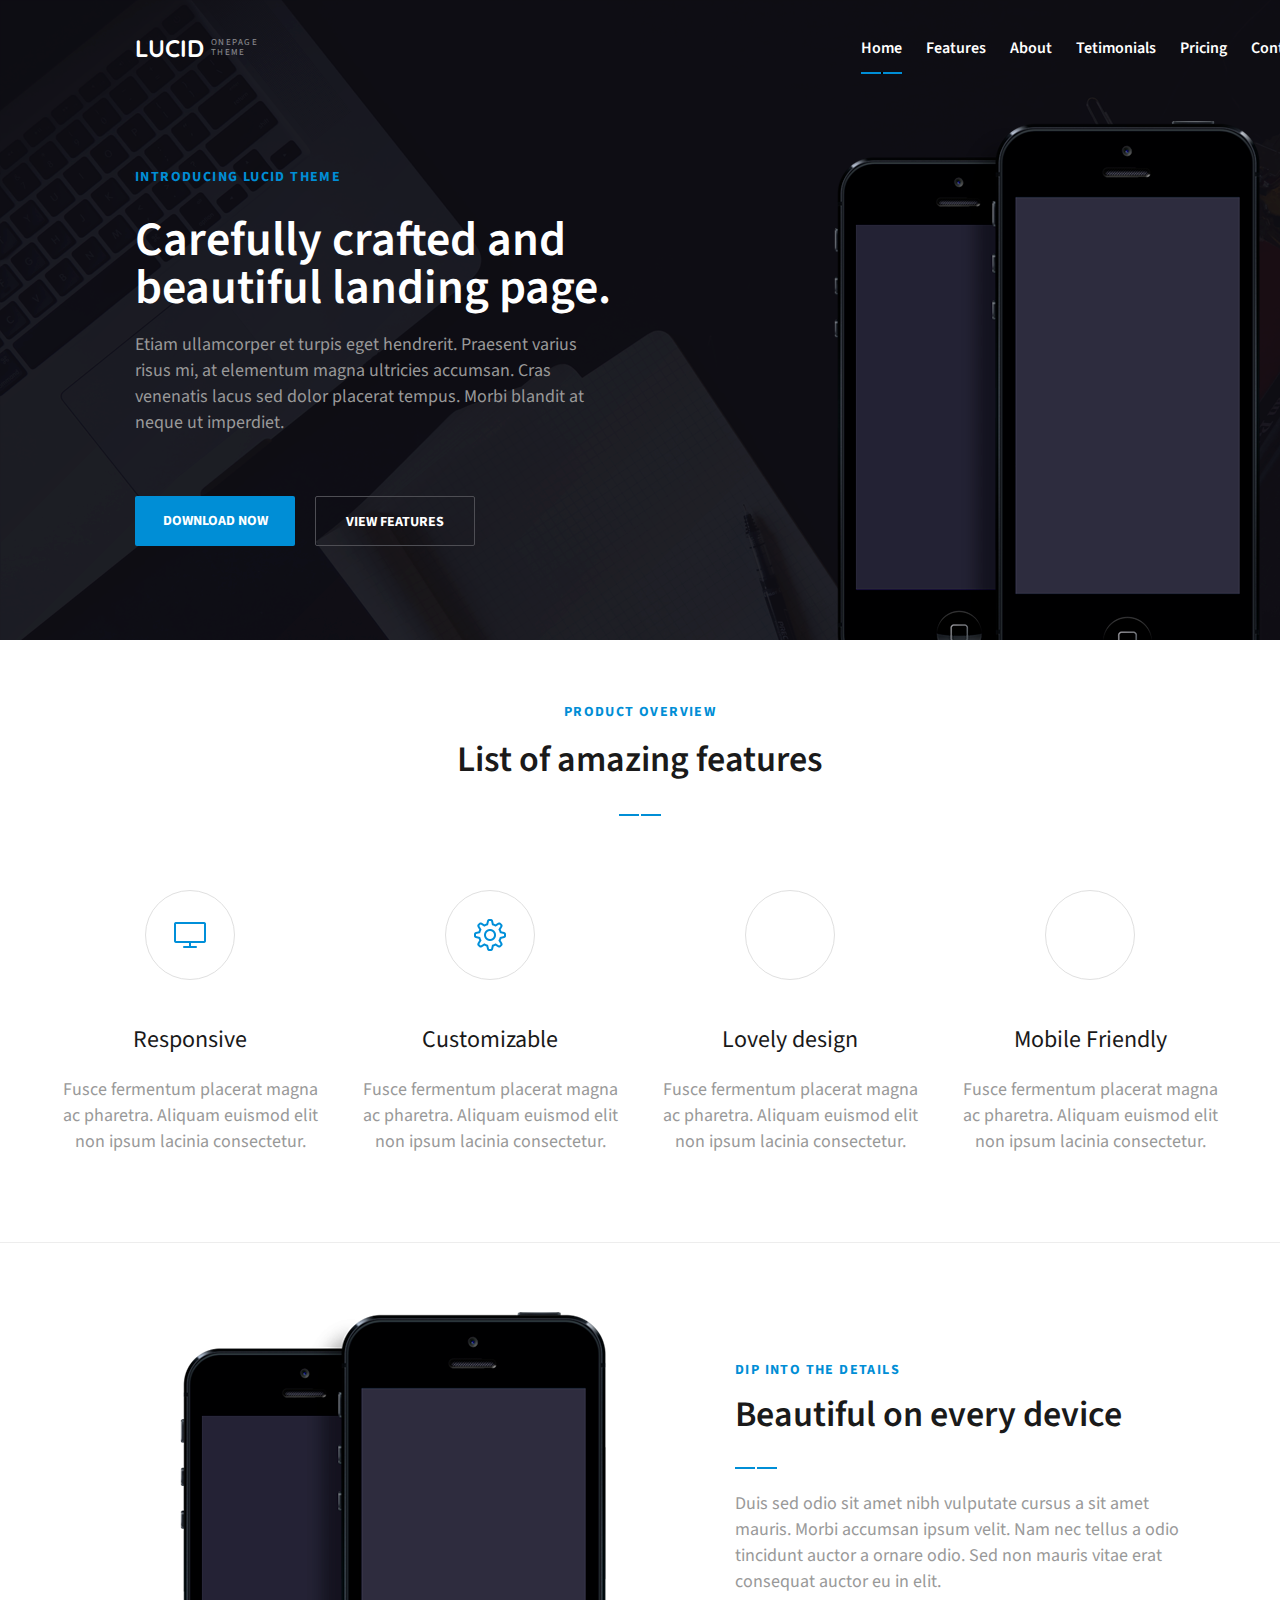
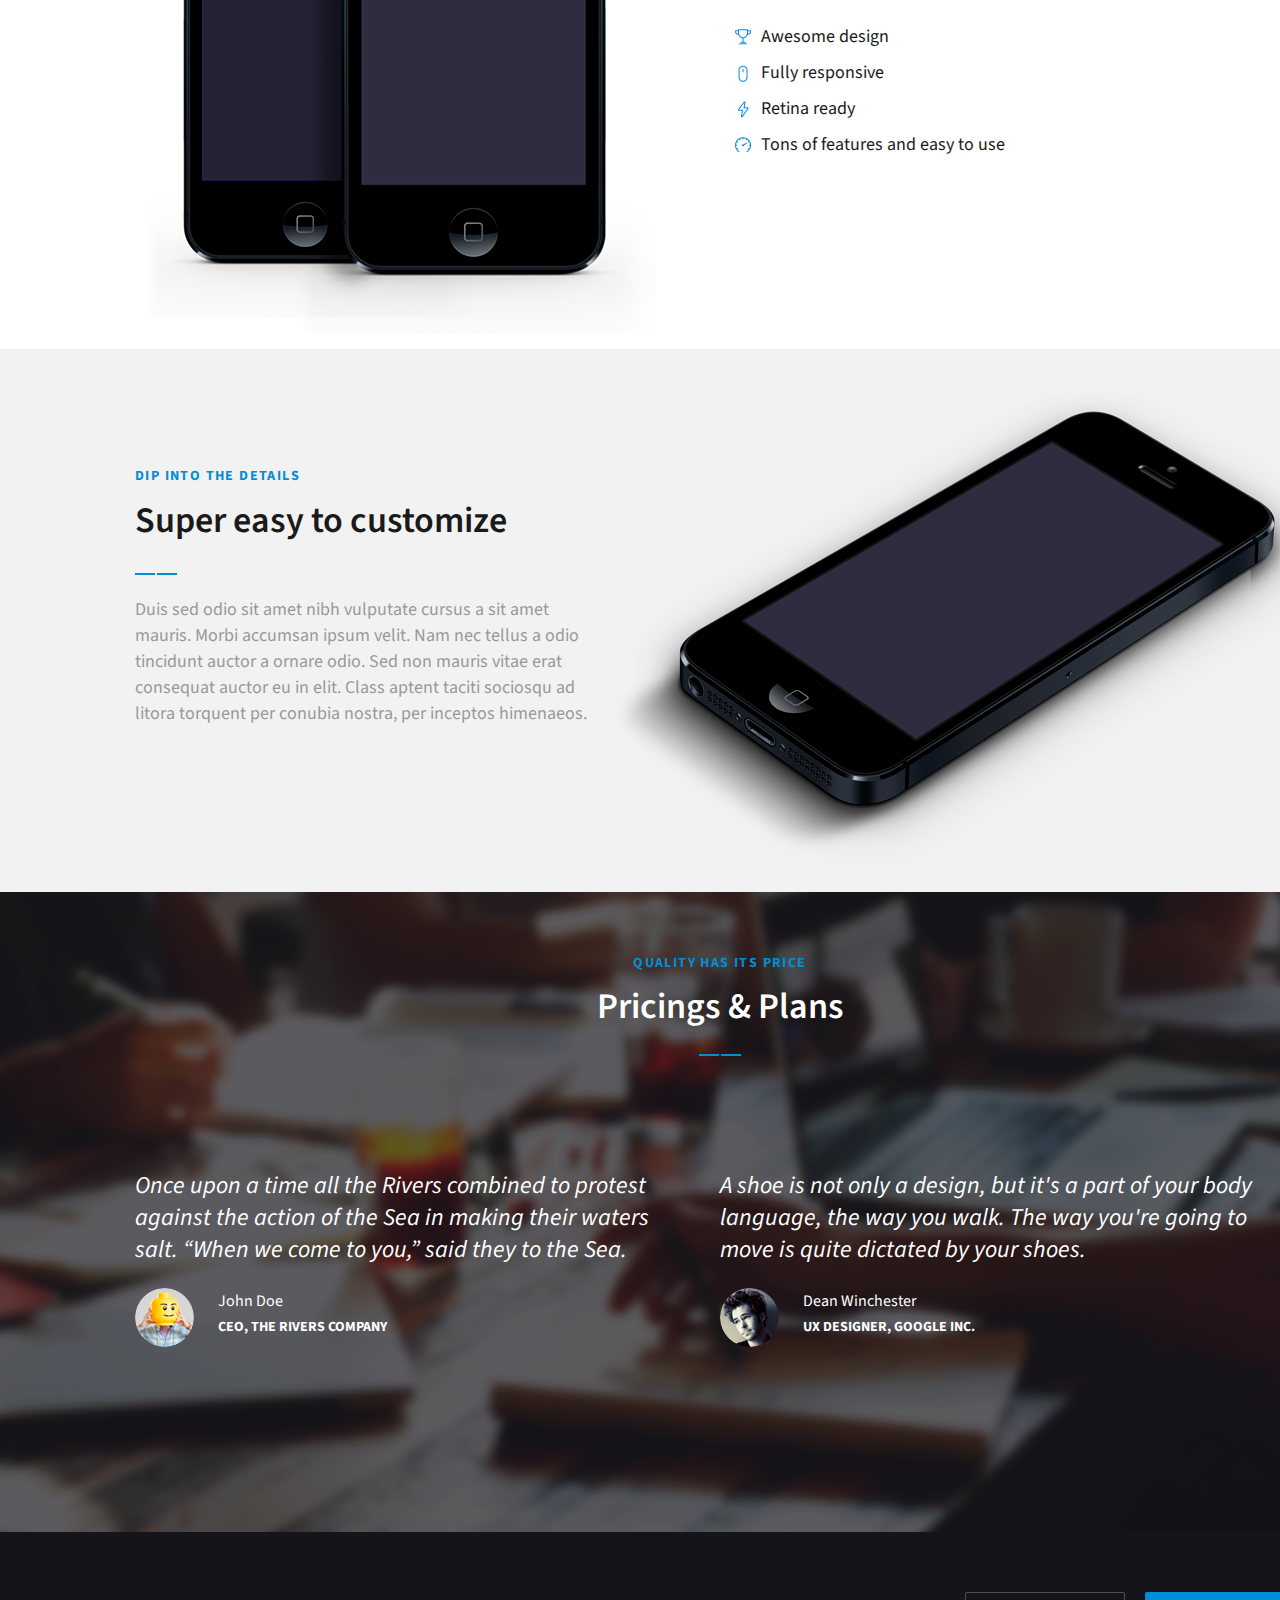
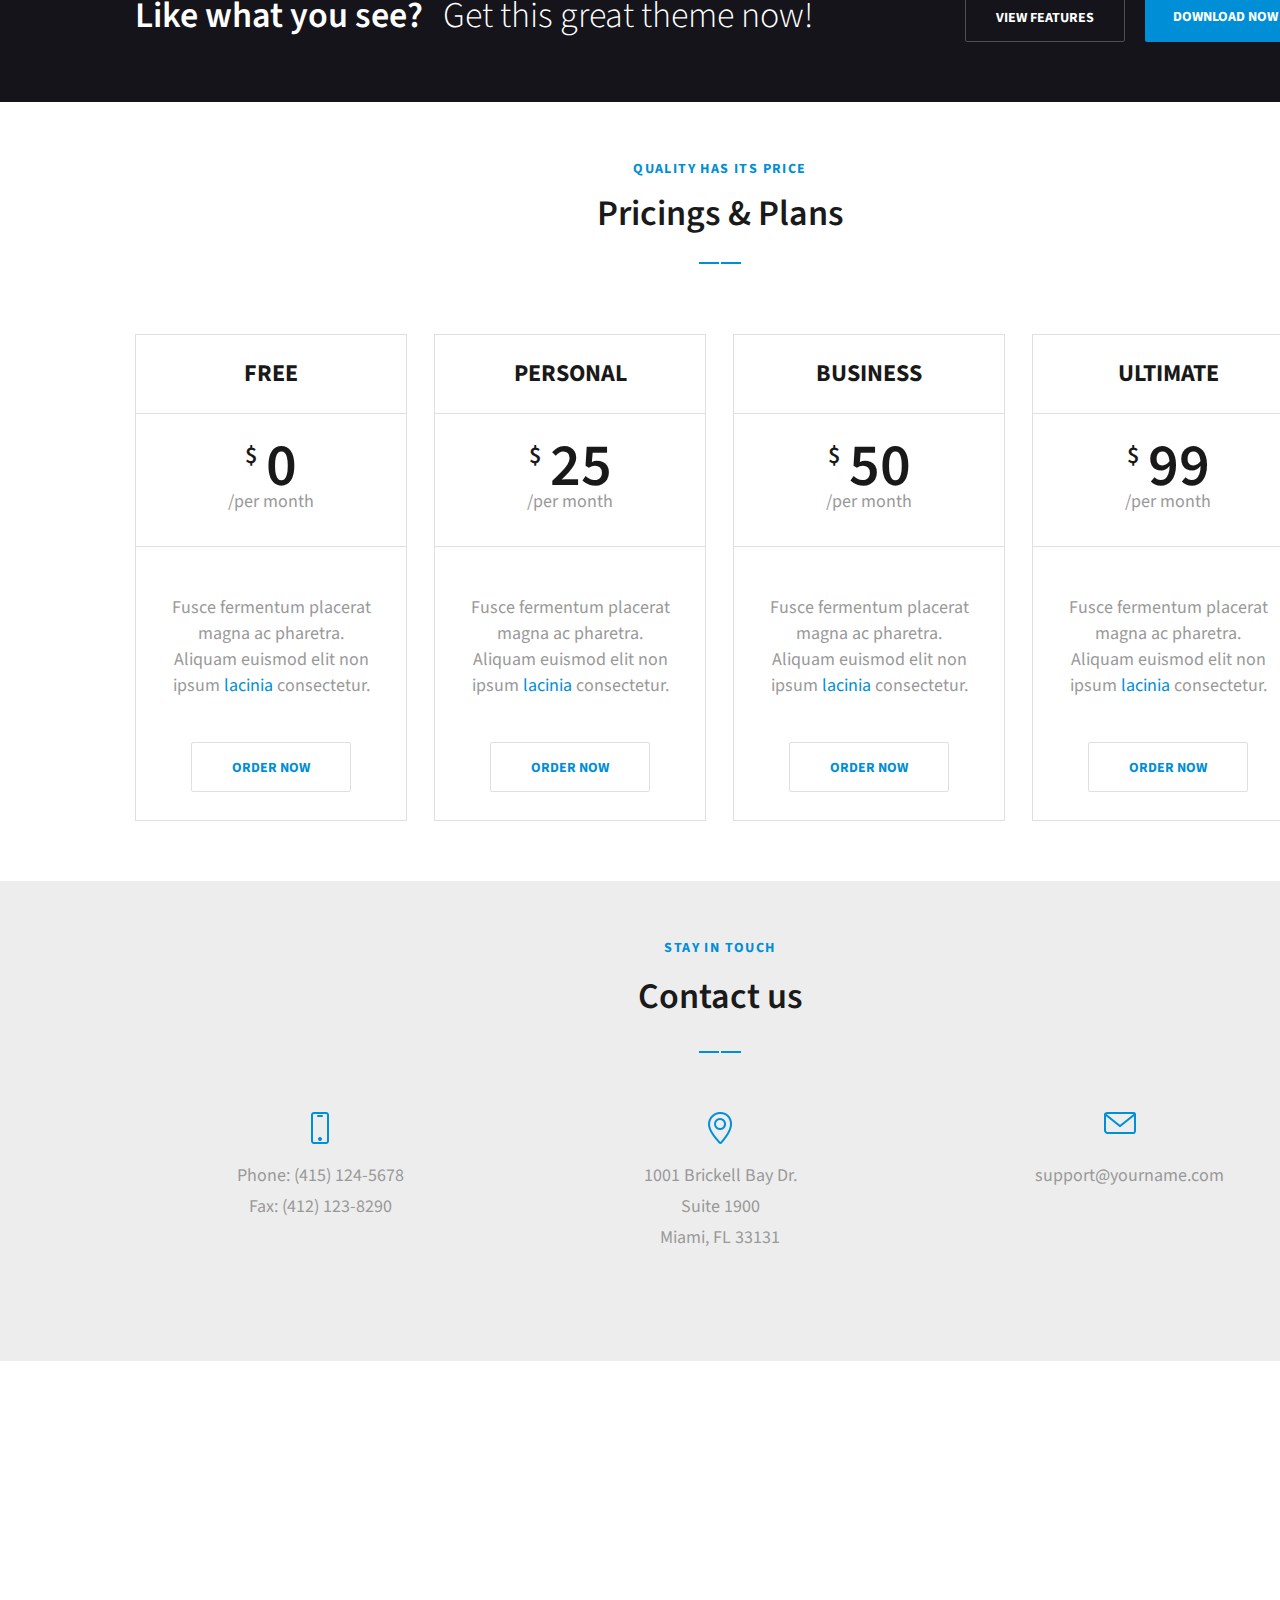
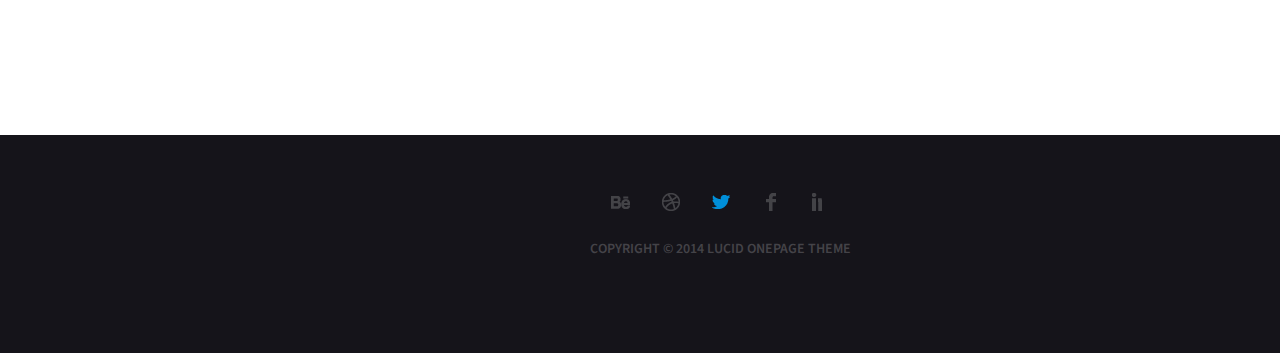
==== commit 581890b3: "Add files via upload" ====
--- a/gb1htmlcss/index.html
+++ b/gb1htmlcss/index.html
@@ -7,7 +7,7 @@
     <meta http-equiv="X-UA-Compatible" content="ie=edge">
     <title>LUCID</title>
     <link rel="stylesheet" href="normalize.css">
-    <link rel="stylesheet" href="style.css">
+    <link rel="stylesheet" href="style-dist.css">
 </head>
 
 <body>
@@ -280,13 +280,13 @@
                             <p>Fax: (412) 123-8290</p>
                         </div>
                         <div class="contacts-info__column">
-                            <div class="pic"></div>
+                            <div class="pic2"></div>
                             <p>1001 Brickell Bay Dr.</p>
                             <p>Suite 1900</p>
                             <p>Miami, FL 33131</p>
                         </div>
                         <div class="contacts-info__column">
-                            <div class="pic"></div>
+                            <div class="pic3"></div>
                             <p>support@yourname.com</p>
                         </div>
                     </div>
@@ -306,8 +306,8 @@
                     <a href="https://www.behance.net/" class="footer-social_be" target="_blank"></a>
                     <a href="https://dribbble.com/" class="footer-social_dribble" target="_blank"></a>
                     <a href="https://twitter.com/" class="footer-social_twitter" target="_blank"></a>
-                    <a href="#" class="footer-social_fb" target="_blank"></a>
-                    <a href="#" class="footer-social_in" target="_blank"></a>
+                    <a href="https://www.facebook.com/" class="footer-social_fb" target="_blank"></a>
+                    <a href="https://www.linkedin.com/" class="footer-social_in" target="_blank"></a>
                 </div>
                 <p>copyright © 2014 lucid onepage theme</p>
             </div>
--- a/gb1htmlcss/style-dist.css
+++ b/gb1htmlcss/style-dist.css
@@ -0,0 +1,2 @@
+@import url('https://fonts.googleapis.com/css?family=Quicksand:700');@import url('https://fonts.googleapis.com/css?family=Source+Sans+Pro:300,300i,400,400i,600,600i,700,700i,900,900i&subset=cyrillic');*{font-family:'Source Sans Pro', sans-serif}.clearfix:after{content:"";display:block;clear:both}.separate{font-size:0}.separate1{height:2px;width:20px;background-color:#008ed6;margin-right:1px;display:inline-block}.separate2{display:inline-block;height:2px;width:20px;background-color:#008ed6;margin-left:1px}.btn1{text-align:center;text-decoration:none;background-color:#008ed6;display:block;width:160px;height:50px;font-family:'Source Sans Pro';color:#ffffff;font-size:14px;font-weight:700;line-height:50px;text-transform:uppercase;border-radius:2px}.btn1:hover{opacity:0.75}.btn1:active{opacity:0.5}.btn2{text-align:center;text-decoration:none;background-color:transparent;display:block;width:158px;height:48px;font-family:'Source Sans Pro';color:#fff;font-size:14px;font-weight:700;line-height:50px;text-transform:uppercase;border-radius:2px;border:1px solid #4e4e54}.btn2:hover{opacity:0.75}.btn2:active{opacity:0.5}.container1{width:1440px;margin:0 auto}.container2{width:1170px;margin:0 auto}header{height:640px;color:#ffffff}header .container1{background-color:#16151b;background-image:url(img/bg-header.png);background-position:bottom left;height:640px}.header-top{height:96px}.header-top__logo{float:left}.header-top__logoR{display:block;float:left;font-family:'Source Sans Pro';color:#ffffff;font-size:9px;font-weight:400;letter-spacing:1.26px;line-height:10px;text-align:left;padding-top:38px;opacity:0.5}.header-top__logoL{display:block;float:left;font-family:Quicksand;color:#ffffff;font-size:24px;font-weight:700;line-height:96px;text-align:left;margin-right:7px}.header-top__navigation{float:right;min-width:50%}.header-top__navigation ul{list-style:none;padding:0;margin:0}.header-top__navigation ul li .active{position:relative;display:block}.header-top__navigation ul li a{display:block;height:96px;float:right;line-height:96px;text-decoration:none;margin-left:24px;font-family:'Source Sans Pro';color:#fffefe;font-size:16px;font-weight:600;text-align:right}.header-top__navigation ul li .active:before{position:absolute;display:block;height:2px;width:100%;top:75%;background:#008ed6;content:""}.header-top__navigation ul li .active:after{position:absolute;display:block;height:2px;width:2px;top:75%;background:#000000;left:50%;margin-left:-1px;content:""}.header-top__navigation ul li a:hover{color:#008ed6}.header-top__navigation ul li a:active{color:#fff;opacity:0.5}.header-bottom{height:544px;background-image:url(img/bg-header-bottom.png);background-repeat:no-repeat;background-position:right bottom}.header-bottom__information{display:block;padding-top:48px;width:480px}.header-bottom .text{margin-bottom:60px}.header-bottom .text h1{text-transform:uppercase;font-family:'Source Sans Pro';color:#008ed6;font-size:14px;font-weight:700;letter-spacing:1.4px;line-height:48px;text-align:left;margin-bottom:15px}.header-bottom .text h2{font-family:'Source Sans Pro';color:#ffffff;font-size:48px;font-weight:600;line-height:48px;text-align:left;margin:0px;margin-bottom:20px}.header-bottom .text p{font-family:'Source Sans Pro';color:#999999;font-size:18px;font-weight:400;line-height:26px;text-align:left;margin:0px}.header-bottom .buttons .btn1{float:left;margin-right:20px}.header-bottom .buttons .btn2{float:left}.overview .container2 .overview__h:before{position:absolute;height:2px;width:42px;background-color:#008ed6;bottom:0px;left:50%;margin-left:-21px;content:""}.overview .container2 .overview__h:after{position:absolute;height:2px;width:2px;background-color:#ffffff;bottom:0px;left:50%;margin-left:-1px;content:""}.overview .container2 .overview__h{position:relative;padding-top:48px;padding-bottom:32px;text-align:center}.overview .container2 .overview__h h1{font-family:'Source Sans Pro';color:#008ed6;font-size:14px;font-weight:700;letter-spacing:1.4px;line-height:48px;text-align:center;text-transform:uppercase;margin:0px}.overview .container2 .overview__h h2{font-family:'Source Sans Pro';color:#1a1a1a;font-size:36px;font-weight:600;line-height:48px;text-align:center;margin:0px}.overview .container2 .overview__pluses{text-align:center;padding-top:74px;padding-bottom:69px;background:#fff}.overview .container2 .overview__pluses-column:nth-child(4n){margin-right:0px}.overview .container2 .overview__pluses-column{text-align:center;width:270px;margin-right:30px;float:left}.overview .container2 .overview__pluses-column h1{font-family:'Source Sans Pro';color:#191919;font-size:24px;font-weight:400;line-height:20px;text-align:center;padding-top:34px;padding-bottom:9px}.overview .container2 .overview__pluses-column p{font-family:'Source Sans Pro';color:#999999;font-size:18px;font-weight:400;line-height:26px;text-align:center}.overview .container2 .overview__pluses-column-icon{border:1px solid #e0e0e0;border-radius:50%;margin:0 auto;text-align:center;width:88px;height:88px;background:url("img/Monitor.png") no-repeat;background-position:50% 50%}.overview .container2 .overview__pluses-column-icon2{background:url("img/Settings.png") no-repeat;background-position:50% 50%}.overview .container2 .overview__pluses-column-icon3{background:url("img/like.png") no-repeat;background-position:50% 50%}.overview .container2 .overview__pluses-column-icon4{background:url("img/phone.png") no-repeat;background-position:50% 50%}.details .container1{border-top:1px solid #ededed}.details .container1 .container2{width:470px;padding-left:600px;padding-right:100px;background:url("img/devices.png") no-repeat;background-position-x:10px;background-position-y:81%;height:706px}.details .container1 .container2 h1{padding-top:120px;font-family:'Source Sans Pro';color:#008ed6;font-size:14px;font-weight:700;letter-spacing:1.4px;line-height:14px;text-align:left;text-transform:uppercase;margin:0px}.details .container1 .container2 h2{margin:0px;padding-top:14px;padding-bottom:28px;font-family:'Source Sans Pro';color:#1a1a1a;font-size:36px;font-weight:600;line-height:48px;text-align:left}.details .container1 .container2 p{font-family:'Source Sans Pro';color:#999999;font-size:18px;font-weight:400;line-height:26px;text-align:left;margin:0px;padding-top:22px}.details .container1 .container2 ul{margin:0px;padding-top:24px;padding-left:26px}.details .container1 .container2 ul li{font-family:'Source Sans Pro';color:#1b1b1b;font-size:18px;font-weight:400;line-height:36px;text-align:left;list-style:none;position:relative}.details .container1 .container2 ul li:first-child::before{height:20px;width:20px;background-color:red;background:url("img/Cup.png") no-repeat;background-position:0% 50%;position:absolute;content:"";top:50%;margin-top:-10px;margin-left:-26px}.details .container1 .container2 ul li:nth-child(2):before{height:20px;width:20px;background-color:red;background:url("img/Mouse.png") no-repeat;background-position:0% 50%;position:absolute;content:"";top:50%;margin-top:-10px;margin-left:-23px}.details .container1 .container2 ul li:nth-child(3):before{height:20px;width:20px;background-color:red;background:url("img/Energy.png") no-repeat;background-position:0% 50%;position:absolute;content:"";top:50%;margin-top:-10px;margin-left:-23px}.details .container1 .container2 ul li:nth-child(4):before{height:20px;width:20px;background-color:red;background:url("img/Speedometer.png") no-repeat;background-position:0% 50%;position:absolute;content:"";top:50%;margin-top:-10px;margin-left:-26px}.customize{height:543px;background-color:#f2f2f2}.customize .container1{height:543px;background:url("img/iPhone5.png") no-repeat;background-position-x:613px;background-position-y:33px}.customize .container1 .container2 h1{padding-top:120px;font-family:'Source Sans Pro';color:#008ed6;font-size:14px;font-weight:700;letter-spacing:1.4px;line-height:14px;text-align:left;text-transform:uppercase;margin:0px}.customize .container1 .container2 h2{margin:0px;padding-top:14px;padding-bottom:28px;font-family:'Source Sans Pro';color:#1a1a1a;font-size:36px;font-weight:600;line-height:48px;text-align:left}.customize .container1 .container2 p{font-family:'Source Sans Pro';color:#999999;font-size:18px;font-weight:400;line-height:26px;text-align:left;margin:0px;padding-top:22px;width:470px}.price>.container1{height:640px;background:url("img/bg-price.png") no-repeat;background-position:0 0}.price>.container1 .container2 .separate{text-align:center}.price>.container1 .container2 h1{font-family:'Source Sans Pro';color:#008ed6;font-size:14px;font-weight:700;letter-spacing:1.4px;line-height:48px;text-align:center;text-transform:uppercase;margin:0;padding-top:47px}.price>.container1 .container2 h2{font-family:'Source Sans Pro';color:#ffffff;font-size:36px;font-weight:600;line-height:48px;text-align:center;margin:0;margin-top:-4px}.price>.container1 .container2 .separate{padding-top:23px;padding-bottom:90px}.price>.container1 .container2 .review .name{font-family:'Source Sans Pro';color:#ffffff;font-size:16px;font-weight:400;line-height:26px;text-align:left}.price>.container1 .container2 .review .specialisation{font-family:'Source Sans Pro';color:#ffffff;font-size:14px;font-weight:700;line-height:26px;text-align:left}.price>.container1 .container2 .review p{font-family:'Source Sans Pro';color:#ffffff;font-size:24px;font-style:italic;line-height:32px;text-align:left;padding-right:45px;margin-bottom:22px}.price>.container1 .container2 .review .review1{float:left;width:50%}.price>.container1 .container2 .review .review1 .avatar{height:59px;width:59px;border-radius:50%;background:url("img/avatar1.png") no-repeat 50% 50%;float:left;margin-right:24px}.price>.container1 .container2 .review .review1 .text{float:left}.price>.container1 .container2 .review .review2{float:left;width:50%}.price>.container1 .container2 .review .review2 .avatar{float:left;height:59px;width:59px;border-radius:50%;background:url("img/avatar2.png") no-repeat 50% 50%;margin-right:24px}.price>.container1 .container2 .review .review2 .text{float:left}.getnow{height:170px}.getnow .container1{background:#15141a;padding-top:60px;padding-bottom:60px}.getnow .container1 .container2 h1{margin:0}.getnow .container1 .container2 .pt1{font-family:'Source Sans Pro';color:#ffffff;font-size:36px;font-weight:600;line-height:48px;text-align:left;float:left;margin-right:20px}.getnow .container1 .container2 .pt2{font-family:'Source Sans Pro';color:#ffffff;font-size:36px;font-weight:300;line-height:48px;text-align:left;float:left}.getnow .container1 .container2 .btn2{float:right;margin-right:20px}.getnow .container1 .container2 .btn1{float:right}.order{padding-bottom:60px}.order .container1 .container2 h1{font-family:'Source Sans Pro';color:#008ed6;font-size:14px;font-weight:700;letter-spacing:1.4px;line-height:48px;text-align:center;text-transform:uppercase;margin:0;padding-top:43px}.order .container1 .container2 h2{font-family:'Source Sans Pro';color:#1a1a1a;font-size:36px;font-weight:600;line-height:48px;text-align:center;margin-top:-3px;margin-bottom:24px}.order .container1 .container2 .separate{text-align:center;margin-bottom:70px}.order .container1 .container2 .order-tarifs .order-tarif__column:hover .head{color:#008ed6}.order .container1 .container2 .order-tarifs .order-tarif__column:hover .price{background-color:#008ed6;color:#fff}.order .container1 .container2 .order-tarifs .order-tarif__column:hover .price span{color:#fff}.order .container1 .container2 .order-tarifs .order-tarif__column:hover .price p{color:#fff}.order .container1 .container2 .order-tarifs .order-tarif__column{width:270px;margin-right:27px;border:1px solid #e0e0e0;float:left}.order .container1 .container2 .order-tarifs .order-tarif__column .head{font-family:'Source Sans Pro';color:#191919;font-size:24px;font-weight:700;line-height:20px;text-align:center;border-bottom:1px solid #e0e0e0;padding:29px 0}.order .container1 .container2 .order-tarifs .order-tarif__column .price{font-family:'Source Sans Pro';color:#191919;font-size:60px;font-weight:600;line-height:20px;text-align:center;padding-top:43px;padding-bottom:30px;border-bottom:1px solid #e0e0e0}.order .container1 .container2 .order-tarifs .order-tarif__column .price span{font-family:'Source Sans Pro';color:#191919;font-size:24px;font-weight:600;line-height:20px;text-align:center}.order .container1 .container2 .order-tarifs .order-tarif__column .price p{font-family:'Source Sans Pro';color:#999999;font-size:18px;font-weight:400;line-height:28px;text-align:center;margin:0px}.order .container1 .container2 .order-tarifs .order-tarif__column .text{font-family:'Source Sans Pro';color:#999999;font-size:18px;font-weight:400;line-height:26px;text-align:center;margin:0px;padding:48px 35px 43px 35px}.order .container1 .container2 .order-tarifs .order-tarif__column .text span{color:#008ed6}.order .container1 .container2 .order-tarifs .order-tarif__column .btn2{color:#008ed6;text-align:center;margin:0 auto;border-color:#e0e0e0;margin-bottom:28px}.order .container1 .container2 .order-tarifs .order-tarif__column .btn2:hover{color:#fff;background-color:#008ed6}.order .container1 .container2 .order-tarifs .order-tarif__column:nth-child(4){margin-right:0px}.contacts .container1{height:480px;background-color:#ededed}.contacts .container1 .container2 h1{padding-top:43px;padding-bottom:1px;margin:0;font-family:'Source Sans Pro';color:#008ed6;font-size:14px;font-weight:700;letter-spacing:1.4px;line-height:48px;text-align:center;text-transform:uppercase}.contacts .container1 .container2 h2{margin:0;font-family:'Source Sans Pro';color:#1a1a1a;font-size:36px;font-weight:600;line-height:48px;text-align:center}.contacts .container1 .container2 .separate{padding-top:30px;text-align:center;padding-bottom:59px}.contacts .container1 .container2 .contacts-info__column{width:170px;padding-right:230px;float:left}.contacts .container1 .container2 .contacts-info__column .pic{margin:0 auto;height:32px;background:url("img/c-Phone.png") no-repeat 50% 0%;width:50px;margin-bottom:25px}.contacts .container1 .container2 .contacts-info__column .pic2{background:url("img/c-Pointer.png") no-repeat 50% 0%;margin:0 auto;height:32px;width:50px;margin-bottom:25px}.contacts .container1 .container2 .contacts-info__column .pic3{background:url("img/c-Envelope.png") no-repeat 50% 0%;margin:0 auto;height:32px;width:50px;margin-bottom:25px}.contacts .container1 .container2 .contacts-info__column p{font-family:'Source Sans Pro';color:#999999;font-size:18px;font-weight:400;line-height:13px;text-align:center}.contacts .container1 .container2 .contacts-info__column:nth-child(3){padding-right:0px}.contacts .container1 .container2 .contacts-info__column:first-child{padding-left:100px}.footer .container1{background-color:#15141a;height:160px;padding-top:58px}.footer .container1 .footer-social{padding-left:611px;padding-bottom:14px;display:block}.footer .container1 .footer-social a{display:block;float:left}.footer .container1 .footer-social .footer-social_be{display:block;float:left;margin-top:3px;margin-right:32px;width:19px;height:13px;background:url("img/f-behance.png") no-repeat}.footer .container1 .footer-social .footer-social_dribble{display:block;float:left;width:18px;height:18px;background:url("img/f-dribbble.png") no-repeat;margin-right:32px}.footer .container1 .footer-social .footer-social_twitter{margin-right:36px;display:block;float:left;width:18px;height:14px;background:url("img/f-twitter.png") no-repeat;margin-top:2px}.footer .container1 .footer-social .footer-social_fb{margin-right:36px;display:block;float:left;width:10px;height:18px;background:url("img/f-facebook.png") no-repeat}.footer .container1 .footer-social .footer-social_in{display:block;float:left;width:10px;height:18px;background:url("img/f-linkedin.png") no-repeat}.footer .container1 p{margin:0px;font-family:'Source Sans Pro';color:#444348;font-size:14px;font-weight:600;line-height:48px;text-align:center;text-transform:uppercase}
+/*# sourceMappingURL=style-dist.css.map */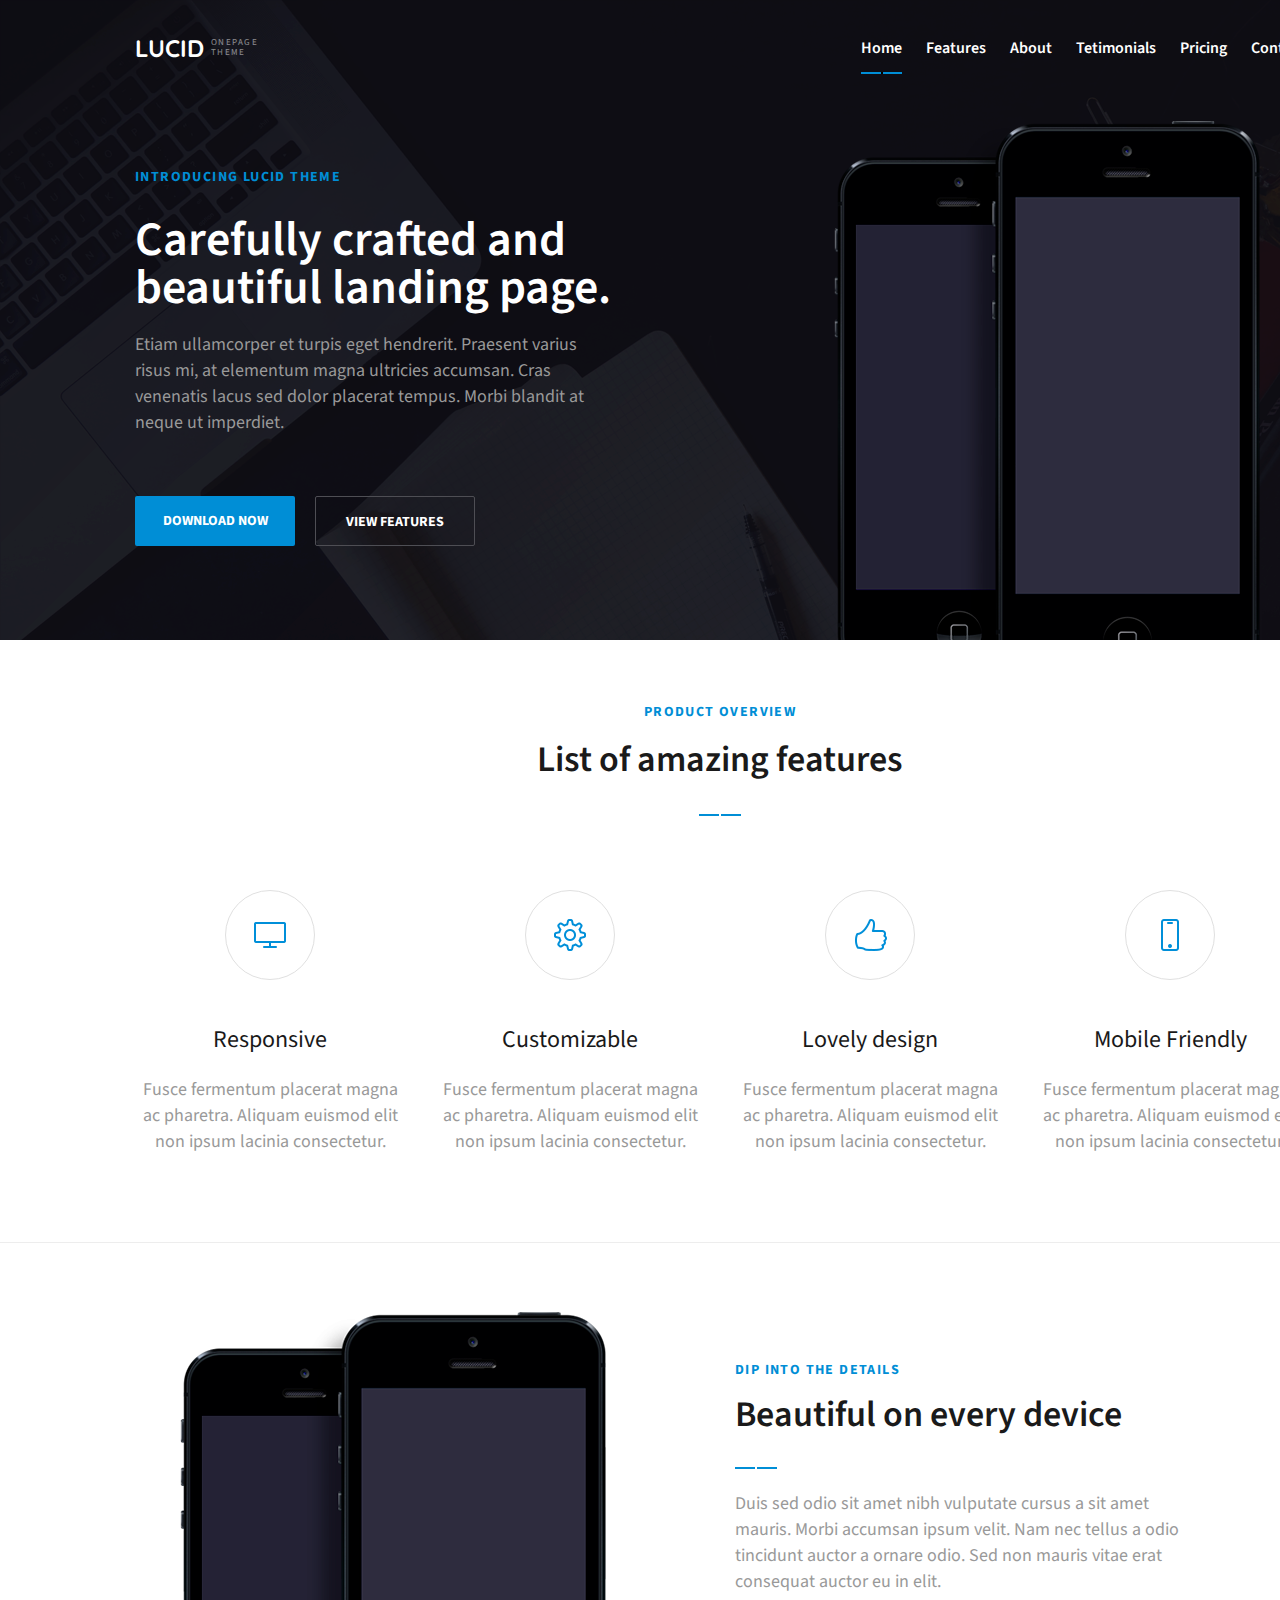
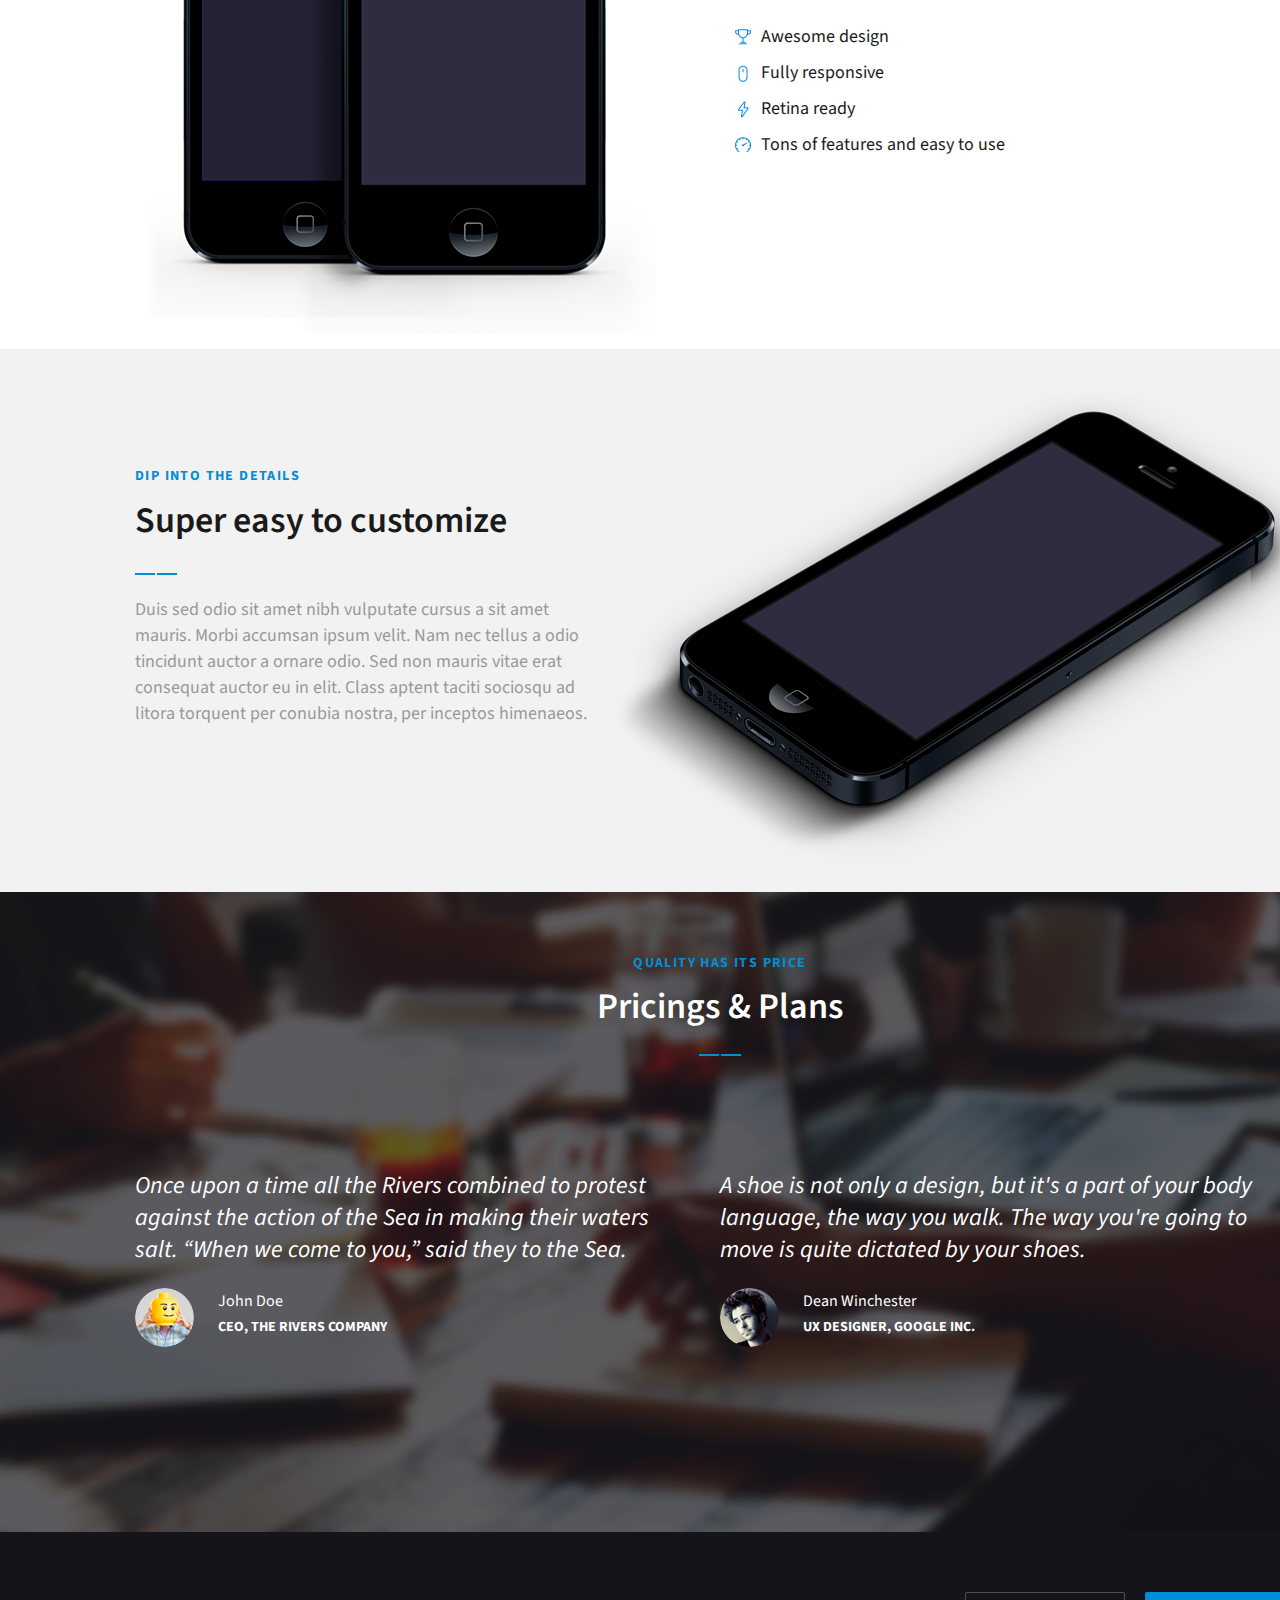
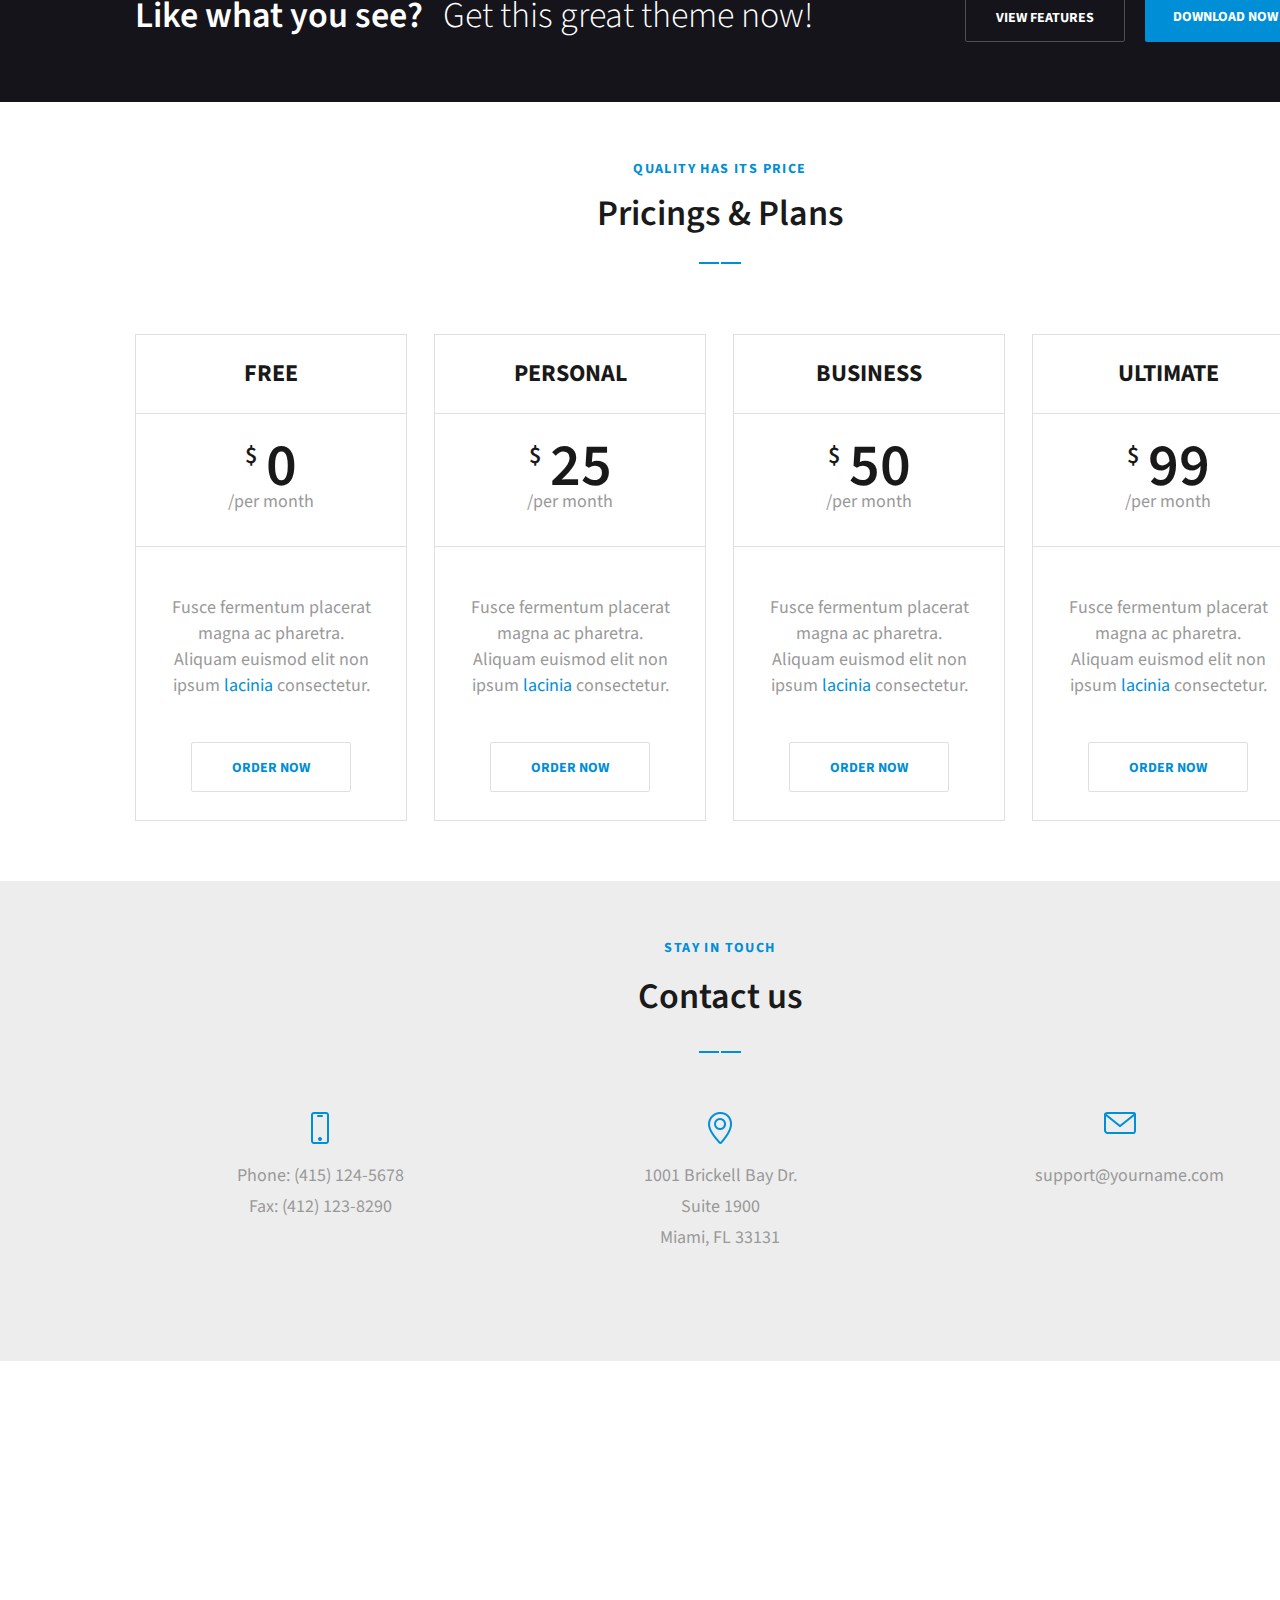
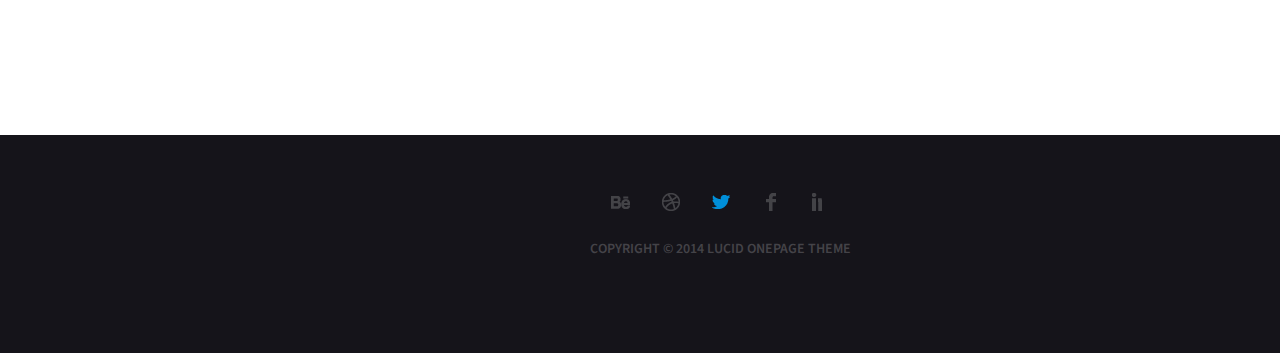
==== commit 3e009570: "Add files via upload" ====
--- a/gb1htmlcss/index.html
+++ b/gb1htmlcss/index.html
@@ -66,39 +66,42 @@
 
     </header>
     <div class="overview">
-        <div class="container2">
-            <div class="overview__h">
-                <h1>Product overview</h1>
-                <h2>List of amazing features</h2>
-            </div>
-            <div class="overview__pluses clearfix">
-                <div class="overview__pluses-column">
-                    <div class="overview__pluses-column-icon">
-                    </div>
-                    <h1>Responsive</h1>
-                    <p>Fusce fermentum placerat magna ac pharetra. Aliquam euismod elit non ipsum lacinia consectetur.
-                    </p>
-                </div>
-                <div class="overview__pluses-column">
-                    <div class="overview__pluses-column-icon overview__pluses-column-icon2">
-                    </div>
-                    <h1>Customizable</h1>
-                    <p>Fusce fermentum placerat magna ac pharetra. Aliquam euismod elit non ipsum lacinia consectetur.
-                    </p>
-                </div>
-                <div class="overview__pluses-column">
-                    <div class="overview__pluses-column-icon overview__pluses-column-icon3">
-                    </div>
-                    <h1>Lovely design</h1>
-                    <p>Fusce fermentum placerat magna ac pharetra. Aliquam euismod elit non ipsum lacinia consectetur.
-                    </p>
-                </div>
-                <div class="overview__pluses-column">
-                    <div class="overview__pluses-column-icon overview__pluses-column-icon4">
-                    </div>
-                    <h1>Mobile Friendly</h1>
-                    <p>Fusce fermentum placerat magna ac pharetra. Aliquam euismod elit non ipsum lacinia consectetur.
-                    </p>
+        <div class="container1">
+            <div class="container2">
+
+                <div class="overview__h">
+                    <h1>Product overview</h1>
+                    <h2>List of amazing features</h2>
+                </div>
+                <div class="overview__pluses clearfix">
+                    <div class="overview__pluses-column">
+                        <div class="overview__pluses-column-icon">
+                        </div>
+                        <h1>Responsive</h1>
+                        <p>Fusce fermentum placerat magna ac pharetra. Aliquam euismod elit non ipsum lacinia consectetur.
+                        </p>
+                    </div>
+                    <div class="overview__pluses-column">
+                        <div class="overview__pluses-column-icon overview__pluses-column-icon2">
+                        </div>
+                        <h1>Customizable</h1>
+                        <p>Fusce fermentum placerat magna ac pharetra. Aliquam euismod elit non ipsum lacinia consectetur.
+                        </p>
+                    </div>
+                    <div class="overview__pluses-column">
+                        <div class="overview__pluses-column-icon overview__pluses-column-icon3">
+                        </div>
+                        <h1>Lovely design</h1>
+                        <p>Fusce fermentum placerat magna ac pharetra. Aliquam euismod elit non ipsum lacinia consectetur.
+                        </p>
+                    </div>
+                    <div class="overview__pluses-column">
+                        <div class="overview__pluses-column-icon overview__pluses-column-icon4">
+                        </div>
+                        <h1>Mobile Friendly</h1>
+                        <p>Fusce fermentum placerat magna ac pharetra. Aliquam euismod elit non ipsum lacinia consectetur.
+                        </p>
+                    </div>
                 </div>
             </div>
         </div>
@@ -296,7 +299,8 @@
         </div>
         <div class="map">
             <div class="container1">
-                <iframe src="https://yandex.ru/map-widget/v1/?um=constructor%3A86729dd27b78c343663369d28cd8219ed807b14e7cc1555074a2f5ea40358204&amp;source=constructor" width="100%" height="370" frameborder="0">
+                <iframe src="https://yandex.ru/map-widget/v1/?um=constructor%3A86729dd27b78c343663369d28cd8219ed807b14e7cc1555074a2f5ea40358204&amp;source=constructor"
+                    width="100%" height="370" frameborder="0">
                 </iframe>
             </div>
         </div>
@@ -312,6 +316,6 @@
                 <p>copyright © 2014 lucid onepage theme</p>
             </div>
         </div>
-</body>
+
 
 </html>--- a/gb1htmlcss/style-dist.css
+++ b/gb1htmlcss/style-dist.css
@@ -1,2 +1,2 @@
-@import url('https://fonts.googleapis.com/css?family=Quicksand:700');@import url('https://fonts.googleapis.com/css?family=Source+Sans+Pro:300,300i,400,400i,600,600i,700,700i,900,900i&subset=cyrillic');*{font-family:'Source Sans Pro', sans-serif}.clearfix:after{content:"";display:block;clear:both}.separate{font-size:0}.separate1{height:2px;width:20px;background-color:#008ed6;margin-right:1px;display:inline-block}.separate2{display:inline-block;height:2px;width:20px;background-color:#008ed6;margin-left:1px}.btn1{text-align:center;text-decoration:none;background-color:#008ed6;display:block;width:160px;height:50px;font-family:'Source Sans Pro';color:#ffffff;font-size:14px;font-weight:700;line-height:50px;text-transform:uppercase;border-radius:2px}.btn1:hover{opacity:0.75}.btn1:active{opacity:0.5}.btn2{text-align:center;text-decoration:none;background-color:transparent;display:block;width:158px;height:48px;font-family:'Source Sans Pro';color:#fff;font-size:14px;font-weight:700;line-height:50px;text-transform:uppercase;border-radius:2px;border:1px solid #4e4e54}.btn2:hover{opacity:0.75}.btn2:active{opacity:0.5}.container1{width:1440px;margin:0 auto}.container2{width:1170px;margin:0 auto}header{height:640px;color:#ffffff}header .container1{background-color:#16151b;background-image:url(img/bg-header.png);background-position:bottom left;height:640px}.header-top{height:96px}.header-top__logo{float:left}.header-top__logoR{display:block;float:left;font-family:'Source Sans Pro';color:#ffffff;font-size:9px;font-weight:400;letter-spacing:1.26px;line-height:10px;text-align:left;padding-top:38px;opacity:0.5}.header-top__logoL{display:block;float:left;font-family:Quicksand;color:#ffffff;font-size:24px;font-weight:700;line-height:96px;text-align:left;margin-right:7px}.header-top__navigation{float:right;min-width:50%}.header-top__navigation ul{list-style:none;padding:0;margin:0}.header-top__navigation ul li .active{position:relative;display:block}.header-top__navigation ul li a{display:block;height:96px;float:right;line-height:96px;text-decoration:none;margin-left:24px;font-family:'Source Sans Pro';color:#fffefe;font-size:16px;font-weight:600;text-align:right}.header-top__navigation ul li .active:before{position:absolute;display:block;height:2px;width:100%;top:75%;background:#008ed6;content:""}.header-top__navigation ul li .active:after{position:absolute;display:block;height:2px;width:2px;top:75%;background:#000000;left:50%;margin-left:-1px;content:""}.header-top__navigation ul li a:hover{color:#008ed6}.header-top__navigation ul li a:active{color:#fff;opacity:0.5}.header-bottom{height:544px;background-image:url(img/bg-header-bottom.png);background-repeat:no-repeat;background-position:right bottom}.header-bottom__information{display:block;padding-top:48px;width:480px}.header-bottom .text{margin-bottom:60px}.header-bottom .text h1{text-transform:uppercase;font-family:'Source Sans Pro';color:#008ed6;font-size:14px;font-weight:700;letter-spacing:1.4px;line-height:48px;text-align:left;margin-bottom:15px}.header-bottom .text h2{font-family:'Source Sans Pro';color:#ffffff;font-size:48px;font-weight:600;line-height:48px;text-align:left;margin:0px;margin-bottom:20px}.header-bottom .text p{font-family:'Source Sans Pro';color:#999999;font-size:18px;font-weight:400;line-height:26px;text-align:left;margin:0px}.header-bottom .buttons .btn1{float:left;margin-right:20px}.header-bottom .buttons .btn2{float:left}.overview .container2 .overview__h:before{position:absolute;height:2px;width:42px;background-color:#008ed6;bottom:0px;left:50%;margin-left:-21px;content:""}.overview .container2 .overview__h:after{position:absolute;height:2px;width:2px;background-color:#ffffff;bottom:0px;left:50%;margin-left:-1px;content:""}.overview .container2 .overview__h{position:relative;padding-top:48px;padding-bottom:32px;text-align:center}.overview .container2 .overview__h h1{font-family:'Source Sans Pro';color:#008ed6;font-size:14px;font-weight:700;letter-spacing:1.4px;line-height:48px;text-align:center;text-transform:uppercase;margin:0px}.overview .container2 .overview__h h2{font-family:'Source Sans Pro';color:#1a1a1a;font-size:36px;font-weight:600;line-height:48px;text-align:center;margin:0px}.overview .container2 .overview__pluses{text-align:center;padding-top:74px;padding-bottom:69px;background:#fff}.overview .container2 .overview__pluses-column:nth-child(4n){margin-right:0px}.overview .container2 .overview__pluses-column{text-align:center;width:270px;margin-right:30px;float:left}.overview .container2 .overview__pluses-column h1{font-family:'Source Sans Pro';color:#191919;font-size:24px;font-weight:400;line-height:20px;text-align:center;padding-top:34px;padding-bottom:9px}.overview .container2 .overview__pluses-column p{font-family:'Source Sans Pro';color:#999999;font-size:18px;font-weight:400;line-height:26px;text-align:center}.overview .container2 .overview__pluses-column-icon{border:1px solid #e0e0e0;border-radius:50%;margin:0 auto;text-align:center;width:88px;height:88px;background:url("img/Monitor.png") no-repeat;background-position:50% 50%}.overview .container2 .overview__pluses-column-icon2{background:url("img/Settings.png") no-repeat;background-position:50% 50%}.overview .container2 .overview__pluses-column-icon3{background:url("img/like.png") no-repeat;background-position:50% 50%}.overview .container2 .overview__pluses-column-icon4{background:url("img/phone.png") no-repeat;background-position:50% 50%}.details .container1{border-top:1px solid #ededed}.details .container1 .container2{width:470px;padding-left:600px;padding-right:100px;background:url("img/devices.png") no-repeat;background-position-x:10px;background-position-y:81%;height:706px}.details .container1 .container2 h1{padding-top:120px;font-family:'Source Sans Pro';color:#008ed6;font-size:14px;font-weight:700;letter-spacing:1.4px;line-height:14px;text-align:left;text-transform:uppercase;margin:0px}.details .container1 .container2 h2{margin:0px;padding-top:14px;padding-bottom:28px;font-family:'Source Sans Pro';color:#1a1a1a;font-size:36px;font-weight:600;line-height:48px;text-align:left}.details .container1 .container2 p{font-family:'Source Sans Pro';color:#999999;font-size:18px;font-weight:400;line-height:26px;text-align:left;margin:0px;padding-top:22px}.details .container1 .container2 ul{margin:0px;padding-top:24px;padding-left:26px}.details .container1 .container2 ul li{font-family:'Source Sans Pro';color:#1b1b1b;font-size:18px;font-weight:400;line-height:36px;text-align:left;list-style:none;position:relative}.details .container1 .container2 ul li:first-child::before{height:20px;width:20px;background-color:red;background:url("img/Cup.png") no-repeat;background-position:0% 50%;position:absolute;content:"";top:50%;margin-top:-10px;margin-left:-26px}.details .container1 .container2 ul li:nth-child(2):before{height:20px;width:20px;background-color:red;background:url("img/Mouse.png") no-repeat;background-position:0% 50%;position:absolute;content:"";top:50%;margin-top:-10px;margin-left:-23px}.details .container1 .container2 ul li:nth-child(3):before{height:20px;width:20px;background-color:red;background:url("img/Energy.png") no-repeat;background-position:0% 50%;position:absolute;content:"";top:50%;margin-top:-10px;margin-left:-23px}.details .container1 .container2 ul li:nth-child(4):before{height:20px;width:20px;background-color:red;background:url("img/Speedometer.png") no-repeat;background-position:0% 50%;position:absolute;content:"";top:50%;margin-top:-10px;margin-left:-26px}.customize{height:543px;background-color:#f2f2f2}.customize .container1{height:543px;background:url("img/iPhone5.png") no-repeat;background-position-x:613px;background-position-y:33px}.customize .container1 .container2 h1{padding-top:120px;font-family:'Source Sans Pro';color:#008ed6;font-size:14px;font-weight:700;letter-spacing:1.4px;line-height:14px;text-align:left;text-transform:uppercase;margin:0px}.customize .container1 .container2 h2{margin:0px;padding-top:14px;padding-bottom:28px;font-family:'Source Sans Pro';color:#1a1a1a;font-size:36px;font-weight:600;line-height:48px;text-align:left}.customize .container1 .container2 p{font-family:'Source Sans Pro';color:#999999;font-size:18px;font-weight:400;line-height:26px;text-align:left;margin:0px;padding-top:22px;width:470px}.price>.container1{height:640px;background:url("img/bg-price.png") no-repeat;background-position:0 0}.price>.container1 .container2 .separate{text-align:center}.price>.container1 .container2 h1{font-family:'Source Sans Pro';color:#008ed6;font-size:14px;font-weight:700;letter-spacing:1.4px;line-height:48px;text-align:center;text-transform:uppercase;margin:0;padding-top:47px}.price>.container1 .container2 h2{font-family:'Source Sans Pro';color:#ffffff;font-size:36px;font-weight:600;line-height:48px;text-align:center;margin:0;margin-top:-4px}.price>.container1 .container2 .separate{padding-top:23px;padding-bottom:90px}.price>.container1 .container2 .review .name{font-family:'Source Sans Pro';color:#ffffff;font-size:16px;font-weight:400;line-height:26px;text-align:left}.price>.container1 .container2 .review .specialisation{font-family:'Source Sans Pro';color:#ffffff;font-size:14px;font-weight:700;line-height:26px;text-align:left}.price>.container1 .container2 .review p{font-family:'Source Sans Pro';color:#ffffff;font-size:24px;font-style:italic;line-height:32px;text-align:left;padding-right:45px;margin-bottom:22px}.price>.container1 .container2 .review .review1{float:left;width:50%}.price>.container1 .container2 .review .review1 .avatar{height:59px;width:59px;border-radius:50%;background:url("img/avatar1.png") no-repeat 50% 50%;float:left;margin-right:24px}.price>.container1 .container2 .review .review1 .text{float:left}.price>.container1 .container2 .review .review2{float:left;width:50%}.price>.container1 .container2 .review .review2 .avatar{float:left;height:59px;width:59px;border-radius:50%;background:url("img/avatar2.png") no-repeat 50% 50%;margin-right:24px}.price>.container1 .container2 .review .review2 .text{float:left}.getnow{height:170px}.getnow .container1{background:#15141a;padding-top:60px;padding-bottom:60px}.getnow .container1 .container2 h1{margin:0}.getnow .container1 .container2 .pt1{font-family:'Source Sans Pro';color:#ffffff;font-size:36px;font-weight:600;line-height:48px;text-align:left;float:left;margin-right:20px}.getnow .container1 .container2 .pt2{font-family:'Source Sans Pro';color:#ffffff;font-size:36px;font-weight:300;line-height:48px;text-align:left;float:left}.getnow .container1 .container2 .btn2{float:right;margin-right:20px}.getnow .container1 .container2 .btn1{float:right}.order{padding-bottom:60px}.order .container1 .container2 h1{font-family:'Source Sans Pro';color:#008ed6;font-size:14px;font-weight:700;letter-spacing:1.4px;line-height:48px;text-align:center;text-transform:uppercase;margin:0;padding-top:43px}.order .container1 .container2 h2{font-family:'Source Sans Pro';color:#1a1a1a;font-size:36px;font-weight:600;line-height:48px;text-align:center;margin-top:-3px;margin-bottom:24px}.order .container1 .container2 .separate{text-align:center;margin-bottom:70px}.order .container1 .container2 .order-tarifs .order-tarif__column:hover .head{color:#008ed6}.order .container1 .container2 .order-tarifs .order-tarif__column:hover .price{background-color:#008ed6;color:#fff}.order .container1 .container2 .order-tarifs .order-tarif__column:hover .price span{color:#fff}.order .container1 .container2 .order-tarifs .order-tarif__column:hover .price p{color:#fff}.order .container1 .container2 .order-tarifs .order-tarif__column{width:270px;margin-right:27px;border:1px solid #e0e0e0;float:left}.order .container1 .container2 .order-tarifs .order-tarif__column .head{font-family:'Source Sans Pro';color:#191919;font-size:24px;font-weight:700;line-height:20px;text-align:center;border-bottom:1px solid #e0e0e0;padding:29px 0}.order .container1 .container2 .order-tarifs .order-tarif__column .price{font-family:'Source Sans Pro';color:#191919;font-size:60px;font-weight:600;line-height:20px;text-align:center;padding-top:43px;padding-bottom:30px;border-bottom:1px solid #e0e0e0}.order .container1 .container2 .order-tarifs .order-tarif__column .price span{font-family:'Source Sans Pro';color:#191919;font-size:24px;font-weight:600;line-height:20px;text-align:center}.order .container1 .container2 .order-tarifs .order-tarif__column .price p{font-family:'Source Sans Pro';color:#999999;font-size:18px;font-weight:400;line-height:28px;text-align:center;margin:0px}.order .container1 .container2 .order-tarifs .order-tarif__column .text{font-family:'Source Sans Pro';color:#999999;font-size:18px;font-weight:400;line-height:26px;text-align:center;margin:0px;padding:48px 35px 43px 35px}.order .container1 .container2 .order-tarifs .order-tarif__column .text span{color:#008ed6}.order .container1 .container2 .order-tarifs .order-tarif__column .btn2{color:#008ed6;text-align:center;margin:0 auto;border-color:#e0e0e0;margin-bottom:28px}.order .container1 .container2 .order-tarifs .order-tarif__column .btn2:hover{color:#fff;background-color:#008ed6}.order .container1 .container2 .order-tarifs .order-tarif__column:nth-child(4){margin-right:0px}.contacts .container1{height:480px;background-color:#ededed}.contacts .container1 .container2 h1{padding-top:43px;padding-bottom:1px;margin:0;font-family:'Source Sans Pro';color:#008ed6;font-size:14px;font-weight:700;letter-spacing:1.4px;line-height:48px;text-align:center;text-transform:uppercase}.contacts .container1 .container2 h2{margin:0;font-family:'Source Sans Pro';color:#1a1a1a;font-size:36px;font-weight:600;line-height:48px;text-align:center}.contacts .container1 .container2 .separate{padding-top:30px;text-align:center;padding-bottom:59px}.contacts .container1 .container2 .contacts-info__column{width:170px;padding-right:230px;float:left}.contacts .container1 .container2 .contacts-info__column .pic{margin:0 auto;height:32px;background:url("img/c-Phone.png") no-repeat 50% 0%;width:50px;margin-bottom:25px}.contacts .container1 .container2 .contacts-info__column .pic2{background:url("img/c-Pointer.png") no-repeat 50% 0%;margin:0 auto;height:32px;width:50px;margin-bottom:25px}.contacts .container1 .container2 .contacts-info__column .pic3{background:url("img/c-Envelope.png") no-repeat 50% 0%;margin:0 auto;height:32px;width:50px;margin-bottom:25px}.contacts .container1 .container2 .contacts-info__column p{font-family:'Source Sans Pro';color:#999999;font-size:18px;font-weight:400;line-height:13px;text-align:center}.contacts .container1 .container2 .contacts-info__column:nth-child(3){padding-right:0px}.contacts .container1 .container2 .contacts-info__column:first-child{padding-left:100px}.footer .container1{background-color:#15141a;height:160px;padding-top:58px}.footer .container1 .footer-social{padding-left:611px;padding-bottom:14px;display:block}.footer .container1 .footer-social a{display:block;float:left}.footer .container1 .footer-social .footer-social_be{display:block;float:left;margin-top:3px;margin-right:32px;width:19px;height:13px;background:url("img/f-behance.png") no-repeat}.footer .container1 .footer-social .footer-social_dribble{display:block;float:left;width:18px;height:18px;background:url("img/f-dribbble.png") no-repeat;margin-right:32px}.footer .container1 .footer-social .footer-social_twitter{margin-right:36px;display:block;float:left;width:18px;height:14px;background:url("img/f-twitter.png") no-repeat;margin-top:2px}.footer .container1 .footer-social .footer-social_fb{margin-right:36px;display:block;float:left;width:10px;height:18px;background:url("img/f-facebook.png") no-repeat}.footer .container1 .footer-social .footer-social_in{display:block;float:left;width:10px;height:18px;background:url("img/f-linkedin.png") no-repeat}.footer .container1 p{margin:0px;font-family:'Source Sans Pro';color:#444348;font-size:14px;font-weight:600;line-height:48px;text-align:center;text-transform:uppercase}
+@import url('https://fonts.googleapis.com/css?family=Quicksand:700');@import url('https://fonts.googleapis.com/css?family=Source+Sans+Pro:300,300i,400,400i,600,600i,700,700i,900,900i&subset=cyrillic');*{font-family:'Source Sans Pro', sans-serif}.clearfix:after{content:"";display:block;clear:both}.separate{font-size:0}.separate1{height:2px;width:20px;background-color:#008ed6;margin-right:1px;display:inline-block}.separate2{display:inline-block;height:2px;width:20px;background-color:#008ed6;margin-left:1px}.btn1{text-align:center;text-decoration:none;background-color:#008ed6;display:block;width:160px;height:50px;font-family:'Source Sans Pro';color:#ffffff;font-size:14px;font-weight:700;line-height:50px;text-transform:uppercase;border-radius:2px}.btn1:hover{opacity:0.75}.btn1:active{opacity:0.5}.btn2{text-align:center;text-decoration:none;background-color:transparent;display:block;width:158px;height:48px;font-family:'Source Sans Pro';color:#fff;font-size:14px;font-weight:700;line-height:50px;text-transform:uppercase;border-radius:2px;border:1px solid #4e4e54}.btn2:hover{opacity:0.75}.btn2:active{opacity:0.5}.container1{width:1440px;margin:0 auto}.container2{width:1170px;margin:0 auto}header{height:640px;color:#ffffff}header .container1{background-color:#16151b;background-image:url(img/bg-header.png);background-position:bottom left;height:640px}.header-top{height:96px}.header-top__logo{float:left}.header-top__logoR{display:block;float:left;font-family:'Source Sans Pro';color:#ffffff;font-size:9px;font-weight:400;letter-spacing:1.26px;line-height:10px;text-align:left;padding-top:38px;opacity:0.5}.header-top__logoL{display:block;float:left;font-family:Quicksand;color:#ffffff;font-size:24px;font-weight:700;line-height:96px;text-align:left;margin-right:7px}.header-top__navigation{float:right;min-width:50%}.header-top__navigation ul{list-style:none;padding:0;margin:0}.header-top__navigation ul li .active{position:relative;display:block}.header-top__navigation ul li a{display:block;height:96px;float:right;line-height:96px;text-decoration:none;margin-left:24px;font-family:'Source Sans Pro';color:#fffefe;font-size:16px;font-weight:600;text-align:right}.header-top__navigation ul li .active:before{position:absolute;display:block;height:2px;width:100%;top:75%;background:#008ed6;content:""}.header-top__navigation ul li .active:after{position:absolute;display:block;height:2px;width:2px;top:75%;background:#000000;left:50%;margin-left:-1px;content:""}.header-top__navigation ul li a:hover{color:#008ed6}.header-top__navigation ul li a:active{color:#fff;opacity:0.5}.header-bottom{height:544px;background-image:url(img/bg-header-bottom.png);background-repeat:no-repeat;background-position:right bottom}.header-bottom__information{display:block;padding-top:48px;width:480px}.header-bottom .text{margin-bottom:60px}.header-bottom .text h1{text-transform:uppercase;font-family:'Source Sans Pro';color:#008ed6;font-size:14px;font-weight:700;letter-spacing:1.4px;line-height:48px;text-align:left;margin-bottom:15px}.header-bottom .text h2{font-family:'Source Sans Pro';color:#ffffff;font-size:48px;font-weight:600;line-height:48px;text-align:left;margin:0px;margin-bottom:20px}.header-bottom .text p{font-family:'Source Sans Pro';color:#999999;font-size:18px;font-weight:400;line-height:26px;text-align:left;margin:0px}.header-bottom .buttons .btn1{float:left;margin-right:20px}.header-bottom .buttons .btn2{float:left}.overview .container2 .overview__h:before{position:absolute;height:2px;width:42px;background-color:#008ed6;bottom:0px;left:50%;margin-left:-21px;content:""}.overview .container2 .overview__h:after{position:absolute;height:2px;width:2px;background-color:#ffffff;bottom:0px;left:50%;margin-left:-1px;content:""}.overview .container2 .overview__h{position:relative;padding-top:48px;padding-bottom:32px;text-align:center}.overview .container2 .overview__h h1{font-family:'Source Sans Pro';color:#008ed6;font-size:14px;font-weight:700;letter-spacing:1.4px;line-height:48px;text-align:center;text-transform:uppercase;margin:0px}.overview .container2 .overview__h h2{font-family:'Source Sans Pro';color:#1a1a1a;font-size:36px;font-weight:600;line-height:48px;text-align:center;margin:0px}.overview .container2 .overview__pluses{text-align:center;padding-top:74px;padding-bottom:69px;background:#fff}.overview .container2 .overview__pluses-column:nth-child(4n){margin-right:0px}.overview .container2 .overview__pluses-column{text-align:center;width:270px;margin-right:30px;float:left}.overview .container2 .overview__pluses-column h1{font-family:'Source Sans Pro';color:#191919;font-size:24px;font-weight:400;line-height:20px;text-align:center;padding-top:34px;padding-bottom:9px}.overview .container2 .overview__pluses-column p{font-family:'Source Sans Pro';color:#999999;font-size:18px;font-weight:400;line-height:26px;text-align:center}.overview .container2 .overview__pluses-column-icon{border:1px solid #e0e0e0;border-radius:50%;margin:0 auto;text-align:center;width:88px;height:88px;background:url("img/Monitor.png") no-repeat;background-position:50% 50%}.overview .container2 .overview__pluses-column-icon2{background:url("img/Settings.png") no-repeat;background-position:50% 50%}.overview .container2 .overview__pluses-column-icon3{background:url("img/Like.png") no-repeat;background-position:50% 50%}.overview .container2 .overview__pluses-column-icon4{background:url("img/Phone.png") no-repeat;background-position:50% 50%}.details .container1{border-top:1px solid #ededed}.details .container1 .container2{width:470px;padding-left:600px;padding-right:100px;background:url("img/devices.png") no-repeat;background-position-x:10px;background-position-y:81%;height:706px}.details .container1 .container2 h1{padding-top:120px;font-family:'Source Sans Pro';color:#008ed6;font-size:14px;font-weight:700;letter-spacing:1.4px;line-height:14px;text-align:left;text-transform:uppercase;margin:0px}.details .container1 .container2 h2{margin:0px;padding-top:14px;padding-bottom:28px;font-family:'Source Sans Pro';color:#1a1a1a;font-size:36px;font-weight:600;line-height:48px;text-align:left}.details .container1 .container2 p{font-family:'Source Sans Pro';color:#999999;font-size:18px;font-weight:400;line-height:26px;text-align:left;margin:0px;padding-top:22px}.details .container1 .container2 ul{margin:0px;padding-top:24px;padding-left:26px}.details .container1 .container2 ul li{font-family:'Source Sans Pro';color:#1b1b1b;font-size:18px;font-weight:400;line-height:36px;text-align:left;list-style:none;position:relative}.details .container1 .container2 ul li:first-child::before{height:20px;width:20px;background-color:red;background:url("img/Cup.png") no-repeat;background-position:0% 50%;position:absolute;content:"";top:50%;margin-top:-10px;margin-left:-26px}.details .container1 .container2 ul li:nth-child(2):before{height:20px;width:20px;background-color:red;background:url("img/Mouse.png") no-repeat;background-position:0% 50%;position:absolute;content:"";top:50%;margin-top:-10px;margin-left:-23px}.details .container1 .container2 ul li:nth-child(3):before{height:20px;width:20px;background-color:red;background:url("img/Energy.png") no-repeat;background-position:0% 50%;position:absolute;content:"";top:50%;margin-top:-10px;margin-left:-23px}.details .container1 .container2 ul li:nth-child(4):before{height:20px;width:20px;background-color:red;background:url("img/Speedometer.png") no-repeat;background-position:0% 50%;position:absolute;content:"";top:50%;margin-top:-10px;margin-left:-26px}.customize{height:543px;background-color:#f2f2f2}.customize .container1{height:543px;background:#f2f2f2 url("img/iPhone5.png") no-repeat;background-position-x:613px;background-position-y:33px}.customize .container1 .container2 h1{padding-top:120px;font-family:'Source Sans Pro';color:#008ed6;font-size:14px;font-weight:700;letter-spacing:1.4px;line-height:14px;text-align:left;text-transform:uppercase;margin:0px}.customize .container1 .container2 h2{margin:0px;padding-top:14px;padding-bottom:28px;font-family:'Source Sans Pro';color:#1a1a1a;font-size:36px;font-weight:600;line-height:48px;text-align:left}.customize .container1 .container2 p{font-family:'Source Sans Pro';color:#999999;font-size:18px;font-weight:400;line-height:26px;text-align:left;margin:0px;padding-top:22px;width:470px}.price>.container1{height:640px;background:url("img/bg-price.png") no-repeat;background-position:0 0}.price>.container1 .container2 .separate{text-align:center}.price>.container1 .container2 h1{font-family:'Source Sans Pro';color:#008ed6;font-size:14px;font-weight:700;letter-spacing:1.4px;line-height:48px;text-align:center;text-transform:uppercase;margin:0;padding-top:47px}.price>.container1 .container2 h2{font-family:'Source Sans Pro';color:#ffffff;font-size:36px;font-weight:600;line-height:48px;text-align:center;margin:0;margin-top:-4px}.price>.container1 .container2 .separate{padding-top:23px;padding-bottom:90px}.price>.container1 .container2 .review .name{font-family:'Source Sans Pro';color:#ffffff;font-size:16px;font-weight:400;line-height:26px;text-align:left}.price>.container1 .container2 .review .specialisation{font-family:'Source Sans Pro';color:#ffffff;font-size:14px;font-weight:700;line-height:26px;text-align:left}.price>.container1 .container2 .review p{font-family:'Source Sans Pro';color:#ffffff;font-size:24px;font-style:italic;line-height:32px;text-align:left;padding-right:45px;margin-bottom:22px}.price>.container1 .container2 .review .review1{float:left;width:50%}.price>.container1 .container2 .review .review1 .avatar{height:59px;width:59px;border-radius:50%;background:url("img/avatar1.png") no-repeat 50% 50%;float:left;margin-right:24px}.price>.container1 .container2 .review .review1 .text{float:left}.price>.container1 .container2 .review .review2{float:left;width:50%}.price>.container1 .container2 .review .review2 .avatar{float:left;height:59px;width:59px;border-radius:50%;background:url("img/avatar2.png") no-repeat 50% 50%;margin-right:24px}.price>.container1 .container2 .review .review2 .text{float:left}.getnow{height:170px}.getnow .container1{background:#15141a;padding-top:60px;padding-bottom:60px}.getnow .container1 .container2 h1{margin:0}.getnow .container1 .container2 .pt1{font-family:'Source Sans Pro';color:#ffffff;font-size:36px;font-weight:600;line-height:48px;text-align:left;float:left;margin-right:20px}.getnow .container1 .container2 .pt2{font-family:'Source Sans Pro';color:#ffffff;font-size:36px;font-weight:300;line-height:48px;text-align:left;float:left}.getnow .container1 .container2 .btn2{float:right;margin-right:20px}.getnow .container1 .container2 .btn1{float:right}.order{padding-bottom:60px}.order .container1 .container2 h1{font-family:'Source Sans Pro';color:#008ed6;font-size:14px;font-weight:700;letter-spacing:1.4px;line-height:48px;text-align:center;text-transform:uppercase;margin:0;padding-top:43px}.order .container1 .container2 h2{font-family:'Source Sans Pro';color:#1a1a1a;font-size:36px;font-weight:600;line-height:48px;text-align:center;margin-top:-3px;margin-bottom:24px}.order .container1 .container2 .separate{text-align:center;margin-bottom:70px}.order .container1 .container2 .order-tarifs .order-tarif__column:hover .head{color:#008ed6}.order .container1 .container2 .order-tarifs .order-tarif__column:hover .price{background-color:#008ed6;color:#fff}.order .container1 .container2 .order-tarifs .order-tarif__column:hover .price span{color:#fff}.order .container1 .container2 .order-tarifs .order-tarif__column:hover .price p{color:#fff}.order .container1 .container2 .order-tarifs .order-tarif__column{width:270px;margin-right:27px;border:1px solid #e0e0e0;float:left}.order .container1 .container2 .order-tarifs .order-tarif__column .head{font-family:'Source Sans Pro';color:#191919;font-size:24px;font-weight:700;line-height:20px;text-align:center;border-bottom:1px solid #e0e0e0;padding:29px 0}.order .container1 .container2 .order-tarifs .order-tarif__column .price{font-family:'Source Sans Pro';color:#191919;font-size:60px;font-weight:600;line-height:20px;text-align:center;padding-top:43px;padding-bottom:30px;border-bottom:1px solid #e0e0e0}.order .container1 .container2 .order-tarifs .order-tarif__column .price span{font-family:'Source Sans Pro';color:#191919;font-size:24px;font-weight:600;line-height:20px;text-align:center}.order .container1 .container2 .order-tarifs .order-tarif__column .price p{font-family:'Source Sans Pro';color:#999999;font-size:18px;font-weight:400;line-height:28px;text-align:center;margin:0px}.order .container1 .container2 .order-tarifs .order-tarif__column .text{font-family:'Source Sans Pro';color:#999999;font-size:18px;font-weight:400;line-height:26px;text-align:center;margin:0px;padding:48px 35px 43px 35px}.order .container1 .container2 .order-tarifs .order-tarif__column .text span{color:#008ed6}.order .container1 .container2 .order-tarifs .order-tarif__column .btn2{color:#008ed6;text-align:center;margin:0 auto;border-color:#e0e0e0;margin-bottom:28px}.order .container1 .container2 .order-tarifs .order-tarif__column .btn2:hover{color:#fff;background-color:#008ed6}.order .container1 .container2 .order-tarifs .order-tarif__column:nth-child(4){margin-right:0px}.contacts .container1{height:480px;background-color:#ededed}.contacts .container1 .container2 h1{padding-top:43px;padding-bottom:1px;margin:0;font-family:'Source Sans Pro';color:#008ed6;font-size:14px;font-weight:700;letter-spacing:1.4px;line-height:48px;text-align:center;text-transform:uppercase}.contacts .container1 .container2 h2{margin:0;font-family:'Source Sans Pro';color:#1a1a1a;font-size:36px;font-weight:600;line-height:48px;text-align:center}.contacts .container1 .container2 .separate{padding-top:30px;text-align:center;padding-bottom:59px}.contacts .container1 .container2 .contacts-info__column{width:170px;padding-right:230px;float:left}.contacts .container1 .container2 .contacts-info__column .pic{margin:0 auto;height:32px;background:url("img/c-Phone.png") no-repeat 50% 0%;width:50px;margin-bottom:25px}.contacts .container1 .container2 .contacts-info__column .pic2{background:url("img/c-Pointer.png") no-repeat 50% 0%;margin:0 auto;height:32px;width:50px;margin-bottom:25px}.contacts .container1 .container2 .contacts-info__column .pic3{background:url("img/c-Envelope.png") no-repeat 50% 0%;margin:0 auto;height:32px;width:50px;margin-bottom:25px}.contacts .container1 .container2 .contacts-info__column p{font-family:'Source Sans Pro';color:#999999;font-size:18px;font-weight:400;line-height:13px;text-align:center}.contacts .container1 .container2 .contacts-info__column:nth-child(3){padding-right:0px}.contacts .container1 .container2 .contacts-info__column:first-child{padding-left:100px}.footer .container1{background-color:#15141a;height:160px;padding-top:58px}.footer .container1 .footer-social{padding-left:611px;padding-bottom:14px;display:block}.footer .container1 .footer-social a{display:block;float:left}.footer .container1 .footer-social .footer-social_be{display:block;float:left;margin-top:3px;margin-right:32px;width:19px;height:13px;background:url("img/f-behance.png") no-repeat}.footer .container1 .footer-social .footer-social_dribble{display:block;float:left;width:18px;height:18px;background:url("img/f-dribbble.png") no-repeat;margin-right:32px}.footer .container1 .footer-social .footer-social_twitter{margin-right:36px;display:block;float:left;width:18px;height:14px;background:url("img/f-twitter.png") no-repeat;margin-top:2px}.footer .container1 .footer-social .footer-social_fb{margin-right:36px;display:block;float:left;width:10px;height:18px;background:url("img/f-facebook.png") no-repeat}.footer .container1 .footer-social .footer-social_in{display:block;float:left;width:10px;height:18px;background:url("img/f-linkedin.png") no-repeat}.footer .container1 p{margin:0px;font-family:'Source Sans Pro';color:#444348;font-size:14px;font-weight:600;line-height:48px;text-align:center;text-transform:uppercase}
 /*# sourceMappingURL=style-dist.css.map */